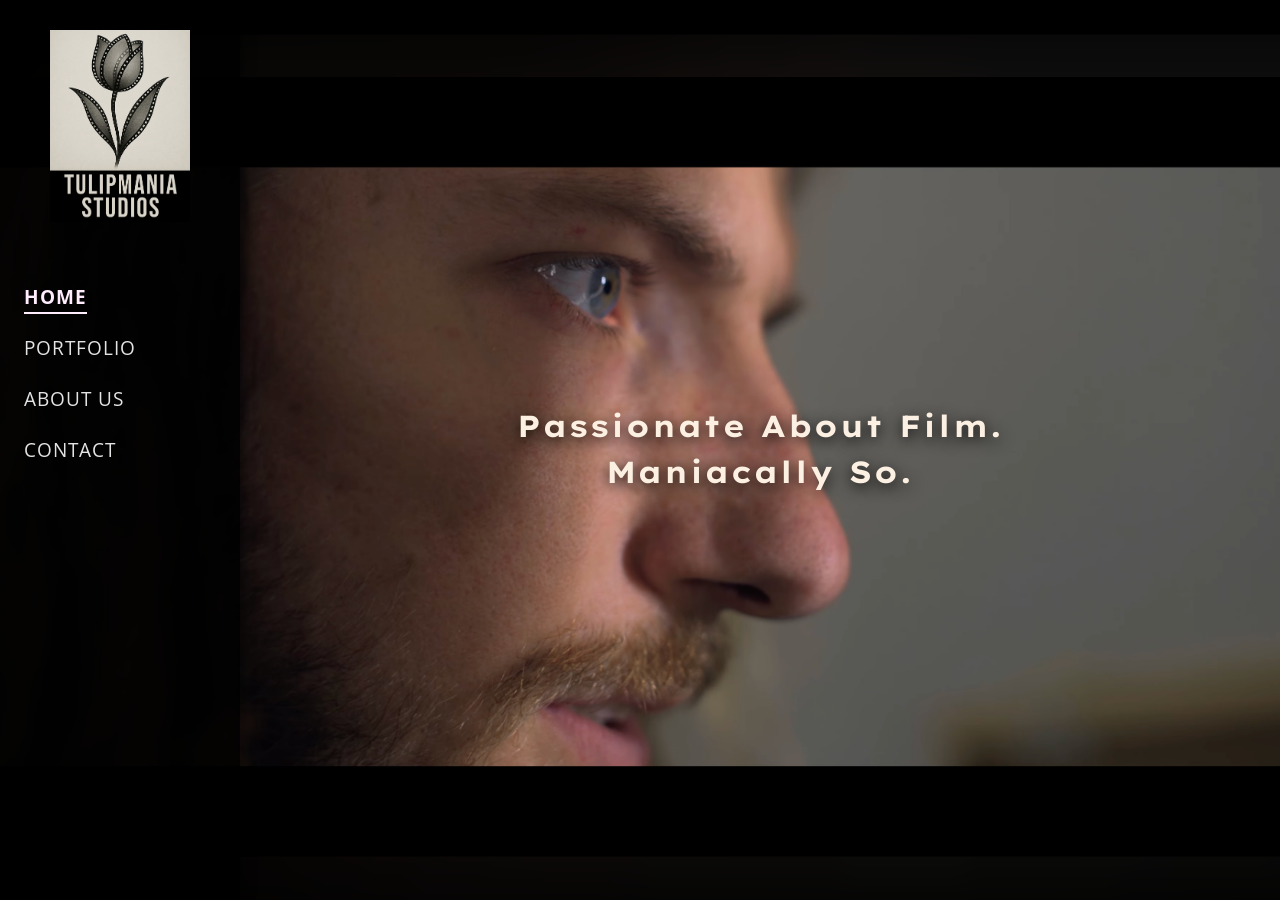
==== index.html @ 26167f89 "Update hero text for consistency and style" ====
<!DOCTYPE html>
<html lang="en">
<head>
  <meta charset="UTF-8">
  <title>Tulipmania Studios</title>
  <meta name="viewport" content="width=device-width, initial-scale=1.0">
  <link rel="stylesheet" href="style.css">
  <link href="https://fonts.googleapis.com/css2?family=Open+Sans:wght@400;600;700&display=swap" rel="stylesheet">
  <link href="https://fonts.googleapis.com/css2?family=Lexend+Exa:wght@400;600;700&display=swap" rel="stylesheet">
  <link rel="icon" type="image/png" href="images/image4.png">
</head>
<body>

<nav>
  <div class="nav-logo-top">
    <a href="index.html" class="logo-link">
      <img src="images/image4.png" alt="Tulipmania Studios Logo">
    </a>
  </div>

  <div class="hamburger" onclick="toggleNav()">&#9776;</div>
  <div class="nav-links">
    <a href="index.html" class="active">Home</a>
    <a href="portfolio.html">Portfolio</a>
    <a href="about.html">About Us</a>
    <a href="contact.html">Contact</a>
  </div>
</nav>

<main>
  <section id="hero">
    <div class="hero-slide">
      <img src="images/image5.png" alt="Hero 1">
      <img src="images/image8.png" alt="Hero 2">
      <img src="images/image9.png" alt="Hero 3">
      <img src="images/image3.jpg" alt="Hero 4">
    </div>
  </section>

  <div class="hero-text">
    <h2>Passionate About Film.<br>Maniacally So.</h2>
  </div>
</main>
  
<script>
function toggleNav() {
  document.querySelector('.nav-links').classList.toggle('show');
}
</script>

<script>
const slides = document.querySelectorAll('.hero-slide img');
let current = 0;
const delay = 6000;

function showSlide(index) {
  slides.forEach((img, i) => {
    img.classList.toggle('active', i === index);
  });
}

function nextSlide() {
  current = (current + 1) % slides.length;
  showSlide(current);
}

showSlide(current);
setInterval(nextSlide, delay);
</script>
</body>
</html>
---- style.css ----
@import url('https://fonts.googleapis.com/css2?family=Lexend+Exa:wght@400;700&family=Open+Sans:wght@400;700&display=swap');

/* =========================================
   GLOBAL RESET
   ========================================= */
html, body {
  margin: 0;
  padding: 0;
  height: 100%;
  font-family: 'Open Sans', Arial, sans-serif;
  background: #0a0a0a;
  color: #e6e6e6;
}

/* =========================================
   NAVIGATION & LOGO (Zijbalk Desktop)
   ========================================= */
nav {
  width: 240px;
  height: 100vh;
  position: fixed;
  top: 0;
  left: 0;
  background: rgba(0, 0, 0, 0.85);
  display: flex;
  flex-direction: column;
  padding: 30px 24px 50px 24px;
  z-index: 9999;
  box-shadow: 2px 0 10px rgba(0, 0, 0, 0.5);
  box-sizing: border-box;
}

.nav-logo-top {
  display: flex;
  justify-content: center;
  align-items: center;
  margin-bottom: 50px;
  width: 100%;
}

.nav-logo-top .logo-link {
  display: inline-block;
  position: relative;
  padding-bottom: 12px;
  text-decoration: none;
}

.nav-logo-top img {
  width: auto;
  max-width: 140px; 
  height: auto;
  display: block;
  opacity: 0.9;
  transition: opacity 0.3s ease;
}

.nav-logo-top .logo-link::after {
  content: "";
  position: absolute;
  left: 50%;
  transform: translateX(-50%);
  bottom: 0;
  width: 0;
  height: 2px;
  background: #ffedfe;
  transition: width 0.3s ease;
}

.nav-logo-top .logo-link:hover img {
  opacity: 1;
}

.nav-logo-top .logo-link:hover::after {
  width: 80%;
}

nav .hamburger {
  display: none;
  font-size: 28px;
  color: #fcf0e3;
  cursor: pointer;
  margin-bottom: 20px;
}

nav .nav-links {
  display: flex;
  flex-direction: column;
  margin-top: 0;
  align-items: flex-start;
}

nav .nav-links a {
  text-decoration: none;
  text-transform: uppercase;
  color: #e3e3e3;
  font-size: 19px;
  font-weight: 400;
  letter-spacing: 1px;
  margin-bottom: 25px;
  position: relative;
  display: inline-block;
  transition: color 0.3s ease;
}

nav .nav-links a::after {
  content: "";
  position: absolute;
  left: 0;
  bottom: -4px;
  width: 0;
  height: 2px;
  background: #ffedfe;
  transition: width 0.3s ease;
}

nav .nav-links a:hover::after,
nav .nav-links a.active::after {
  width: 100%;
}

nav .nav-links a:hover,
nav .nav-links a.active {
  color: #ffedfe;
  font-weight: 700;
}

/* =========================================
   HERO & BACKGROUND
   ========================================= */
#hero {
  position: fixed;
  top: 0;
  left: 0;
  width: 100%;
  height: 100vh;
  overflow: hidden;
  z-index: 1 !important;
}

#hero .hero-slide img {
  position: absolute;
  top: 0;
  left: 0;
  width: 100%;
  height: 100%;
  object-fit: cover;
  object-position: center;
  display: block;
  opacity: 0;
  transition: opacity 1.2s ease-in-out;
}

#hero .hero-slide img.active {
  opacity: 1;
}

main.portfolio-page-layout ~ #hero .hero-slide img,
#hero .hero-slide img[style*="opacity: 1"] {
  opacity: 1 !important;
}

.hero-text {
  position: fixed;
  top: 50%;
  left: calc(50% + 120px);
  transform: translate(-50%, -50%);
  z-index: 150;
  text-align: center;
  width: 90%;
  max-width: 1100px;
  padding: 0 20px;
  pointer-events: none;
}

.hero-text h2 {
  font-family: 'Lexend Exa', sans-serif;
  color: #fcf0e3;
  font-size: 1.9rem;
  line-height: 1.5;
  margin: 0;
  letter-spacing: 2px;
  text-shadow: 0 4px 15px rgba(0, 0, 0, 0.9);
}

/* =========================================
   LAYOUT & MAIN PAGES
   ========================================= */
main {
  margin-left: 240px;
  height: 100vh;
}

main.inner-page {
  margin-left: 240px;
  padding: 40px;
  box-sizing: border-box;
  height: auto;
}

main.portfolio-page-layout {
  margin-left: 240px;
  height: auto;
  position: relative !important;
  z-index: 99 !important;
  padding: 40px;
  box-sizing: border-box;
  display: flex !important;
  flex-direction: column;
}

/* =========================================
   PORTFOLIO GRID & CARDS (Desktop)
   ========================================= */
.portfolio-grid {
  display: grid;
  grid-template-columns: repeat(auto-fit, minmax(400px, 1fr));
  gap: 30px;
  width: 100%;
}

.featured-video-hero {
  width: 100% !important;
  height: 350px !important;
  position: relative;
  display: block !important;
  border-radius: 12px;
  overflow: hidden;
  box-shadow: 0 20px 50px rgba(0, 0, 0, 0.9);
  border: 1px solid rgba(255, 237, 254, 0.1);
  transition: transform 0.4s cubic-bezier(0.25, 1, 0.5, 1), box-shadow 0.4s ease;
  text-decoration: none;
}

.featured-video-hero > img {
  width: 100% !important;
  height: 100% !important;
  display: block !important;
  object-fit: cover;
  transform: scale(1.00); 
  object-position: center 30%;
  transition: transform 0.6s cubic-bezier(0.25, 1, 0.5, 1);
}

.featured-video-hero::before {
  content: "";
  position: absolute;
  top: 0;
  left: 0;
  width: 100%;
  height: 100%;
  background: rgba(0, 0, 0, 0);
  z-index: 2;
  transition: background 0.4s ease;
}

.featured-video-hero:hover::before {
  background: rgba(0, 0, 0, 0.75);
}

.featured-video-hero:hover {
  transform: translateY(-4px);
  box-shadow: 0 30px 60px rgba(255, 237, 254, 0.15);
}

.featured-video-hero:hover > img {
  transform: scale(1.05); 
}

/* HOVER CONTENT WRAPPER */
.hero-hover-image {
  position: absolute;
  top: 50%;
  left: 50%;
  transform: translate(-50%, -50%);
  z-index: 3;
  opacity: 0;
  visibility: hidden;
  display: flex;
  flex-direction: column;
  align-items: center;
  justify-content: center;
  width: 90%;
  height: 90%;
  transition: opacity 0.4s ease, visibility 0.4s;
  pointer-events: none;
}

.featured-video-hero:hover .hero-hover-image {
  opacity: 1;
  visibility: visible;
}

/* HET HOVER LOGO (image6.png) */
.hero-hover-image img {
  max-width: 450px;
  width: 100%;
  height: auto;
  display: block;
  transform: translateY(0) scale(1);
  transition: none;
}

.featured-video-hero:hover .hero-hover-image img {
  animation: shrinkAndMoveUp 0.6s cubic-bezier(0.25, 1, 0.5, 1) forwards;
  animation-delay: 2s;
}

/* DE KORTE SAMENVATTING */
.hero-hover-image .hover-summary {
  font-family: 'Open Sans', sans-serif;
  font-size: 14px;
  line-height: 1.6;
  color: #fcf0e3;
  text-align: center;
  margin: 0;
  max-width: 500px;
  text-shadow: 0 2px 8px rgba(0, 0, 0, 0.9);
  position: absolute;
  bottom: 8%;
  opacity: 0;
}

.featured-video-hero:hover .hover-summary {
  animation: fadeInTextOnly 0.6s ease forwards;
  animation-delay: 2s;
}

/* =========================================
   ANIMATIE KEYFRAMES
   ========================================= */
@keyframes shrinkAndMoveUp {
  from {
    transform: translateY(0) scale(1);
  }
  to {
    transform: translateY(-90px) scale(0.42); 
  }
}

@keyframes fadeInTextOnly {
  from {
    opacity: 0;
    transform: translateY(10px);
  }
  to {
    opacity: 1;
    transform: translateY(0);
  }
}

.play-overlay-hint {
  position: absolute;
  z-index: 4;
}

/* =========================================
   ABOUT PANEL
   ========================================= */
.about-text-panel {
  position: fixed;
  top: 0;
  left: 240px;
  width: 380px;
  height: 100vh;
  background: rgba(30, 30, 30, 0.92);
  box-sizing: border-box;
  padding: 20px 40px 80px 40px;
  z-index: 100;
  border-right: 1px solid rgba(255, 237, 254, 0.1);
  transform: translateX(-100%);
  animation: slideOut 0.8s cubic-bezier(0.25, 1, 0.5, 1) forwards;
  animation-delay: 0.1s;
}

.about-text-panel h2 {
  font-family: 'Lexend Exa', sans-serif;
  color: #fcf0e3;
  font-size: 24px;
  margin-bottom: 30px;
  text-transform: uppercase;
  letter-spacing: 1px;
}

.about-text-panel p {
  font-size: 15px;
  line-height: 1.8;
  color: #cccccc;
  margin-bottom: 20px;
}

.about-text-panel h2.underline-accent {
  position: relative;
  display: inline-block;
  margin-bottom: 20px;
}

.about-text-panel h2.underline-accent::after {
  content: "";
  position: absolute;
  left: 0;
  bottom: -6px;
  width: 100%;
  height: 2px;
  background: #ffedfe;
}

@keyframes slideOut {
  to { transform: translateX(0); }
}

/* =========================================
   GALLERIES & CONTACT
   ========================================= */
.about-gallery,
.portfolio-gallery {
  display: flex;
  flex-wrap: wrap;
  gap: 20px;
}

.about-gallery img,
.portfolio-gallery img,
.portfolio-gallery .video-card {
  width: 250px;
  height: 180px;
  display: inline-block;
  border-radius: 10px;
  overflow: hidden;
}

.about-gallery img,
.portfolio-gallery img {
  width: 100%;
  height: 100%;
  object-fit: cover;
  box-shadow: 0 8px 20px rgba(0, 0, 0, 0.7);
  transition: transform 0.4s cubic-bezier(0.25, 1, 0.5, 1), box-shadow 0.4s ease;
}

.about-gallery img:hover,
.portfolio-gallery img:hover,
.portfolio-gallery .video-card:hover img {
  transform: scale(1.04) translateY(-6px);
  box-shadow: 0 15px 30px rgba(255, 237, 254, 0.15);
  cursor: pointer;
}

section#contact a {
  color: #f2c94c;
  text-decoration: none;
}

section#contact a:hover {
  color: #ff6f61;
}

/* =========================================
   RESPONSIVE (MOBILE ADJUSTMENTS)
   ========================================= */
@media (max-width: 768px) {
  nav {
    width: 100%;
    height: auto;
    flex-direction: row;
    justify-content: space-between;
    align-items: center;
    padding: 10px 20px;
    position: fixed;
    background: rgba(0, 0, 0, 0.9);
    z-index: 250;
  }

  .nav-logo-top {
    margin-bottom: 0;
    width: auto;
  }
  
  .nav-logo-top img {
    max-width: 80px;
    opacity: 1;
  }
  
  .nav-logo-top .logo-link::after {
    display: none;
  }

  .about-text-panel {
    position: relative;
    left: 0;
    top: 0;
    width: 100%;
    height: auto;
    padding: 90px 20px 40px 20px;
    transform: none;
    animation: none;
    background: rgba(30, 30, 30, 0.92);
    z-index: 40;
    box-sizing: border-box;
  }

  main {
    padding: 60px 0 0 0 !important;
    margin-left: 0;
  }
  
  main.inner-page {
    margin-left: 0;
    padding: 20px;
    padding-top: 80px;
  }
  
  /* MOBIELE RUIMTE: Schuift de layout naar beneden zodat het niet achter het hamburger menu valt */
  main.portfolio-page-layout {
    margin-left: 0 !important;
    padding: 20px !important;
    margin-top: 110px !important; /* <--- KREERT RUIMTE ONDER DE TOP BAR */
    box-sizing: border-box;
    display: flex !important;
    flex-direction: column;
  }
  
  .portfolio-grid {
    grid-template-columns: 1fr;
  }
  
  .featured-video-hero {
    height: 250px !important;
  }

  /* ZET HOVER EFFECTEN UIT OP MOBIEL EN FIXEER HET LOGO IN HET MIDDEN */
  .featured-video-hero::before {
    background: rgba(0, 0, 0, 0.4) !important; /* Altijd een subtiele donkere laag zodat het witte logo leesbaar is */
  }

  .featured-video-hero:hover {
    transform: none !important;
    box-shadow: 0 20px 50px rgba(0, 0, 0, 0.9) !important;
  }

  .featured-video-hero:hover > img {
    transform: scale(1.00) !important; /* Geen zoom op mobiel */
  }

  .hero-hover-image {
    opacity: 1 !important;
    visibility: visible !important;
  }

  .hero-hover-image img {
    max-width: 220px !important; /* Nette, compacte grootte voor mobiele schermen */
    transform: none !important;
    animation: none !important; /* Schakel krimp/schuif-animatie uit */
  }

  .hero-hover-image .hover-summary {
    display: none !important; /* Verberg de samenvatting op mobiel voor een strakker beeld */
  }
  
  .hero-text {
    position: fixed;
    left: 50%;
    top: 50%;
    width: 100%;
    padding: 0 24px;
  }
  
  main.inner-page .hero-text {
    position: absolute;
  }
  
  .hero-text h2 {
    font-size: 1.8rem;
  }

  nav .hamburger {
    display: block;
    margin-bottom: 0;
  }
  
  nav .nav-links {
    display: none;
    flex-direction: column;
    position: absolute;
    top: 60px;
    right: 20px;
    background: rgba(10, 10, 10, 0.95);
    padding: 20px;
    border-radius: 8px;
    z-index: 50;
    width: 150px;
    align-items: flex-start;
  }
  
  nav .nav-links.show {
    display: flex;
  }
  
  nav a {
    font-size: 16px;
    margin-bottom: 15px;
  }
  
  nav a::after {
    left: 0;
    transform: none;
  }
}
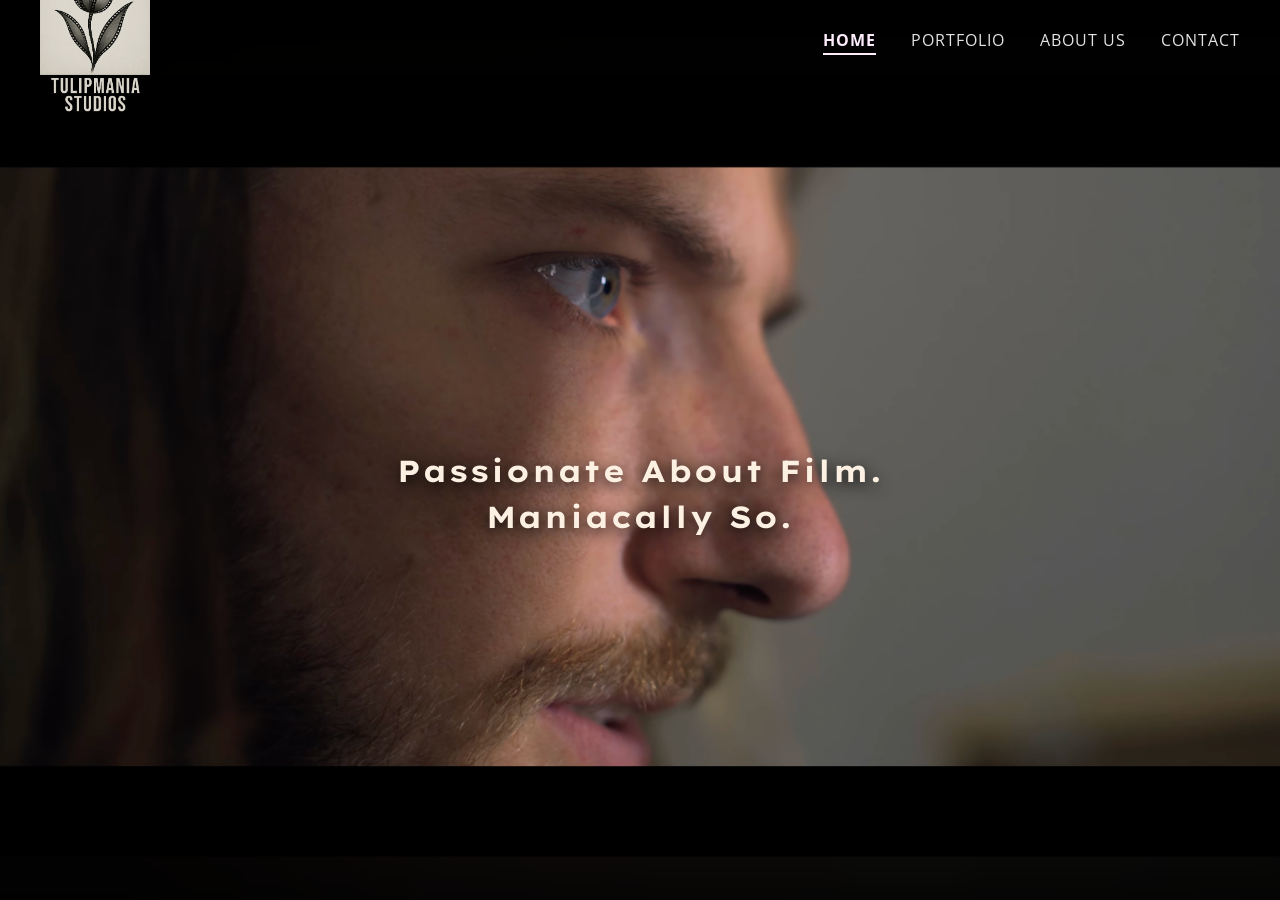
==== commit ac0f0b7b: "Update index.html" ====
--- a/index.html
+++ b/index.html
@@ -34,6 +34,8 @@
       <img src="images/image8.png" alt="Hero 2">
       <img src="images/image9.png" alt="Hero 3">
       <img src="images/image3.jpg" alt="Hero 4">
+      <img src="images/image11.png" alt="Hero 5">
+      <img src="images/image12.png" alt="Hero 6">
     </div>
   </section>
 
--- a/style.css
+++ b/style.css
@@ -13,90 +13,77 @@
 }
 
 /* =========================================
-   NAVIGATION & LOGO (Zijbalk Desktop)
+   NAVIGATION BAR (Nu horizontaal aan de top)
    ========================================= */
 nav {
-  width: 240px;
-  height: 100vh;
+  width: 100%;
+  height: 80px; /* Vaste hoogte voor de topbar */
   position: fixed;
   top: 0;
   left: 0;
-  background: rgba(0, 0, 0, 0.85);
+  background: rgba(0, 0, 0, 0.9); /* Iets donkerder voor betere leesbaarheid over foto's */
   display: flex;
-  flex-direction: column;
-  padding: 30px 24px 50px 24px;
+  flex-direction: row; /* Zet elementen naast elkaar */
+  justify-content: space-between; /* Logo links, links rechts */
+  align-items: center;
+  padding: 0px 40px; /* Ruimte aan de zijkanten */
   z-index: 9999;
-  box-shadow: 2px 0 10px rgba(0, 0, 0, 0.5);
+  box-shadow: 0 2px 10px rgba(0, 0, 0, 0.5);
   box-sizing: border-box;
 }
 
+/* LOGO LINKSBOVEN */
 .nav-logo-top {
   display: flex;
-  justify-content: center;
   align-items: center;
-  margin-bottom: 50px;
-  width: 100%;
+  margin-bottom: 0; /* Reset de oude marge */
+  width: auto;
 }
 
 .nav-logo-top .logo-link {
   display: inline-block;
   position: relative;
-  padding-bottom: 12px;
   text-decoration: none;
 }
 
 .nav-logo-top img {
   width: auto;
-  max-width: 140px; 
+  max-width: 110px; /* Iets compacter gemaakt voor de topbar */
   height: auto;
   display: block;
   opacity: 0.9;
   transition: opacity 0.3s ease;
 }
 
-.nav-logo-top .logo-link::after {
-  content: "";
-  position: absolute;
-  left: 50%;
-  transform: translateX(-50%);
-  bottom: 0;
-  width: 0;
-  height: 2px;
-  background: #ffedfe;
-  transition: width 0.3s ease;
-}
-
 .nav-logo-top .logo-link:hover img {
   opacity: 1;
 }
 
-.nav-logo-top .logo-link:hover::after {
-  width: 80%;
-}
-
+/* HAMBURGER MENU (Verborgen op desktop) */
 nav .hamburger {
   display: none;
-  font-size: 28px;
+  font-size: 38px;
   color: #fcf0e3;
   cursor: pointer;
-  margin-bottom: 20px;
-}
-
+}
+
+/* NAVIGATIE LINKS RECHTSBOVEN */
 nav .nav-links {
   display: flex;
-  flex-direction: column;
+  flex-direction: row; /* Links horizontaal naast elkaar */
   margin-top: 0;
-  align-items: flex-start;
+  align-items: center;
 }
 
 nav .nav-links a {
   text-decoration: none;
   text-transform: uppercase;
   color: #e3e3e3;
-  font-size: 19px;
+  font-size: 16px; /* Iets verfijnder voor de topbar */
   font-weight: 400;
   letter-spacing: 1px;
-  margin-bottom: 25px;
+  margin-left: 35px; /* Ruimte tussen de linkjes */
+  margin-bottom: 0; /* Reset oude verticale marge */
   position: relative;
   display: inline-block;
   transition: color 0.3s ease;
@@ -161,8 +148,8 @@
 
 .hero-text {
   position: fixed;
-  top: 50%;
-  left: calc(50% + 120px);
+  top: 55%; /* Iets naar beneden gecorrigeerd vanwege de topbar */
+  left: 50%;
   transform: translate(-50%, -50%);
   z-index: 150;
   text-align: center;
@@ -183,33 +170,35 @@
 }
 
 /* =========================================
-   LAYOUT & MAIN PAGES
+   LAYOUT & MAIN PAGES (Aangepast voor topbar)
    ========================================= */
 main {
-  margin-left: 240px;
+  margin-left: 0; /* Marge aan de linkerkant weggehaald */
+  padding-top: 80px; /* Ruimte maken zodat content onder de nav valt */
   height: 100vh;
+  box-sizing: border-box;
 }
 
 main.inner-page {
-  margin-left: 240px;
-  padding: 40px;
+  margin-left: 0;
+  padding: 120px 40px 40px 40px; /* Meer padding aan de bovenkant vanwege de nav */
   box-sizing: border-box;
   height: auto;
 }
 
 main.portfolio-page-layout {
-  margin-left: 240px;
+  margin-left: 0;
   height: auto;
   position: relative !important;
   z-index: 99 !important;
-  padding: 40px;
+  padding: 120px 40px 40px 40px; /* Ruimte aan de bovenkant voor de nav */
   box-sizing: border-box;
   display: flex !important;
   flex-direction: column;
 }
 
 /* =========================================
-   PORTFOLIO GRID & CARDS (Desktop)
+   PORTFOLIO GRID & CARDS
    ========================================= */
 .portfolio-grid {
   display: grid;
@@ -220,7 +209,7 @@
 
 .featured-video-hero {
   width: 100% !important;
-  height: 350px !important;
+  height: 400px !important; /* Iets hoger gemaakt nu er meer horizontale ruimte is */
   position: relative;
   display: block !important;
   border-radius: 12px;
@@ -290,7 +279,6 @@
   visibility: visible;
 }
 
-/* HET HOVER LOGO (image6.png) */
 .hero-hover-image img {
   max-width: 450px;
   width: 100%;
@@ -305,7 +293,6 @@
   animation-delay: 2s;
 }
 
-/* DE KORTE SAMENVATTING */
 .hero-hover-image .hover-summary {
   font-family: 'Open Sans', sans-serif;
   font-size: 14px;
@@ -333,7 +320,7 @@
     transform: translateY(0) scale(1);
   }
   to {
-    transform: translateY(-90px) scale(0.42); 
+    transform: translateY(-90px) scale(0.65); 
   }
 }
 
@@ -354,17 +341,17 @@
 }
 
 /* =========================================
-   ABOUT PANEL
+   SLIDING PANEL (About & Contact - Nu vanaf de zijkant onder de topbar)
    ========================================= */
 .about-text-panel {
   position: fixed;
-  top: 0;
-  left: 240px;
-  width: 380px;
-  height: 100vh;
-  background: rgba(30, 30, 30, 0.92);
+  top: 80px; /* Begint direct onder de topbar */
+  left: 0;
+  width: 420px;
+  height: calc(100vh - 80px); /* Vult de rest van het scherm */
+  background: rgba(30, 30, 30, 0.95);
   box-sizing: border-box;
-  padding: 20px 40px 80px 40px;
+  padding: 40px;
   z-index: 100;
   border-right: 1px solid rgba(255, 237, 254, 0.1);
   transform: translateX(-100%);
@@ -376,6 +363,7 @@
   font-family: 'Lexend Exa', sans-serif;
   color: #fcf0e3;
   font-size: 24px;
+  margin-top: 10px;
   margin-bottom: 30px;
   text-transform: uppercase;
   letter-spacing: 1px;
@@ -404,12 +392,25 @@
   background: #ffedfe;
 }
 
+.contact-email-link {
+  color: #ffedfe;
+  text-decoration: none;
+  font-weight: 700;
+  border-bottom: 1px dashed rgba(255, 237, 254, 0.4);
+  transition: color 0.3s ease, border-color 0.3s ease;
+}
+
+.contact-email-link:hover {
+  color: #fcf0e3;
+  border-bottom: 1px solid #fcf0e3;
+}
+
 @keyframes slideOut {
   to { transform: translateX(0); }
 }
 
 /* =========================================
-   GALLERIES & CONTACT
+   GALLERIES
    ========================================= */
 .about-gallery,
 .portfolio-gallery {
@@ -445,163 +446,108 @@
   cursor: pointer;
 }
 
-section#contact a {
-  color: #f2c94c;
-  text-decoration: none;
-}
-
-section#contact a:hover {
-  color: #ff6f61;
-}
-
 /* =========================================
    RESPONSIVE (MOBILE ADJUSTMENTS)
    ========================================= */
 @media (max-width: 768px) {
   nav {
-    width: 100%;
-    height: auto;
-    flex-direction: row;
-    justify-content: space-between;
-    align-items: center;
     padding: 10px 20px;
-    position: fixed;
-    background: rgba(0, 0, 0, 0.9);
-    z-index: 250;
-  }
-
-  .nav-logo-top {
-    margin-bottom: 0;
-    width: auto;
-  }
-  
+    height: 70px;
+  }
+
   .nav-logo-top img {
-    max-width: 80px;
-    opacity: 1;
-  }
-  
-  .nav-logo-top .logo-link::after {
-    display: none;
-  }
-
-  .about-text-panel {
-    position: relative;
-    left: 0;
-    top: 0;
-    width: 100%;
-    height: auto;
-    padding: 90px 20px 40px 20px;
-    transform: none;
-    animation: none;
-    background: rgba(30, 30, 30, 0.92);
-    z-index: 40;
-    box-sizing: border-box;
-  }
-
-  main {
-    padding: 60px 0 0 0 !important;
-    margin-left: 0;
-  }
-  
-  main.inner-page {
-    margin-left: 0;
-    padding: 20px;
-    padding-top: 80px;
-  }
-  
-  /* MOBIELE RUIMTE: Schuift de layout naar beneden zodat het niet achter het hamburger menu valt */
-  main.portfolio-page-layout {
-    margin-left: 0 !important;
-    padding: 20px !important;
-    margin-top: 110px !important; /* <--- KREERT RUIMTE ONDER DE TOP BAR */
-    box-sizing: border-box;
-    display: flex !important;
-    flex-direction: column;
-  }
-  
-  .portfolio-grid {
-    grid-template-columns: 1fr;
-  }
-  
-  .featured-video-hero {
-    height: 250px !important;
-  }
-
-  /* ZET HOVER EFFECTEN UIT OP MOBIEL EN FIXEER HET LOGO IN HET MIDDEN */
-  .featured-video-hero::before {
-    background: rgba(0, 0, 0, 0.4) !important; /* Altijd een subtiele donkere laag zodat het witte logo leesbaar is */
-  }
-
-  .featured-video-hero:hover {
-    transform: none !important;
-    box-shadow: 0 20px 50px rgba(0, 0, 0, 0.9) !important;
-  }
-
-  .featured-video-hero:hover > img {
-    transform: scale(1.00) !important; /* Geen zoom op mobiel */
-  }
-
-  .hero-hover-image {
-    opacity: 1 !important;
-    visibility: visible !important;
-  }
-
-  .hero-hover-image img {
-    max-width: 220px !important; /* Nette, compacte grootte voor mobiele schermen */
-    transform: none !important;
-    animation: none !important; /* Schakel krimp/schuif-animatie uit */
-  }
-
-  .hero-hover-image .hover-summary {
-    display: none !important; /* Verberg de samenvatting op mobiel voor een strakker beeld */
-  }
-  
-  .hero-text {
-    position: fixed;
-    left: 50%;
-    top: 50%;
-    width: 100%;
-    padding: 0 24px;
-  }
-  
-  main.inner-page .hero-text {
-    position: absolute;
-  }
-  
-  .hero-text h2 {
-    font-size: 1.8rem;
+    max-width: 50px;
   }
 
   nav .hamburger {
     display: block;
-    margin-bottom: 0;
   }
   
+  /* Mobiel menu schuift nu mooi van boven uit */
   nav .nav-links {
     display: none;
     flex-direction: column;
     position: absolute;
-    top: 60px;
+    top: 70px;
     right: 20px;
     background: rgba(10, 10, 10, 0.95);
     padding: 20px;
     border-radius: 8px;
     z-index: 50;
-    width: 150px;
+    width: 170px;
     align-items: flex-start;
+    box-shadow: 0 4px 15px rgba(0,0,0,0.5);
   }
   
+  nav .nav-links a {
+    margin-left: 0;
+    margin-bottom: 15px;
+    font-size: 16px;
+  }
+  
+  nav .nav-links a::after {
+    left: 0;
+    transform: none;
+  }
+
   nav .nav-links.show {
     display: flex;
   }
+
+  .about-text-panel {
+    position: relative;
+    top: 0;
+    width: 100%;
+    height: auto;
+    padding: 40px 20px;
+    transform: none;
+    animation: none;
+    border-right: none;
+    box-sizing: border-box;
+  }
+
+  main.portfolio-page-layout {
+    padding: 20px !important;
+    margin-top: 90px !important; /* Perfecte afstand onder de topbar op mobiel */
+  }
   
-  nav a {
-    font-size: 16px;
-    margin-bottom: 15px;
+  main.inner-page {
+    padding: 90px 20px 20px 20px;
   }
   
-  nav a::after {
-    left: 0;
-    transform: none;
-  }
-}
+  .portfolio-grid {
+    grid-template-columns: 1fr;
+  }
+  
+  .featured-video-hero {
+    height: 250px !important;
+  }
+
+  .featured-video-hero::before {
+    background: rgba(0, 0, 0, 0.4) !important;
+  }
+
+  .featured-video-hero:hover {
+    transform: none !important;
+    box-shadow: 0 20px 50px rgba(0, 0, 0, 0.9) !important;
+  }
+
+  .featured-video-hero:hover > img {
+    transform: scale(1.00) !important;
+  }
+
+  .hero-hover-image {
+    opacity: 1 !important;
+    visibility: visible !important;
+  }
+
+  .hero-hover-image img {
+    max-width: 220px !important;
+    transform: none !important;
+    animation: none !important;
+  }
+
+  .hero-hover-image .hover-summary {
+    display: none !important;
+  }
+}
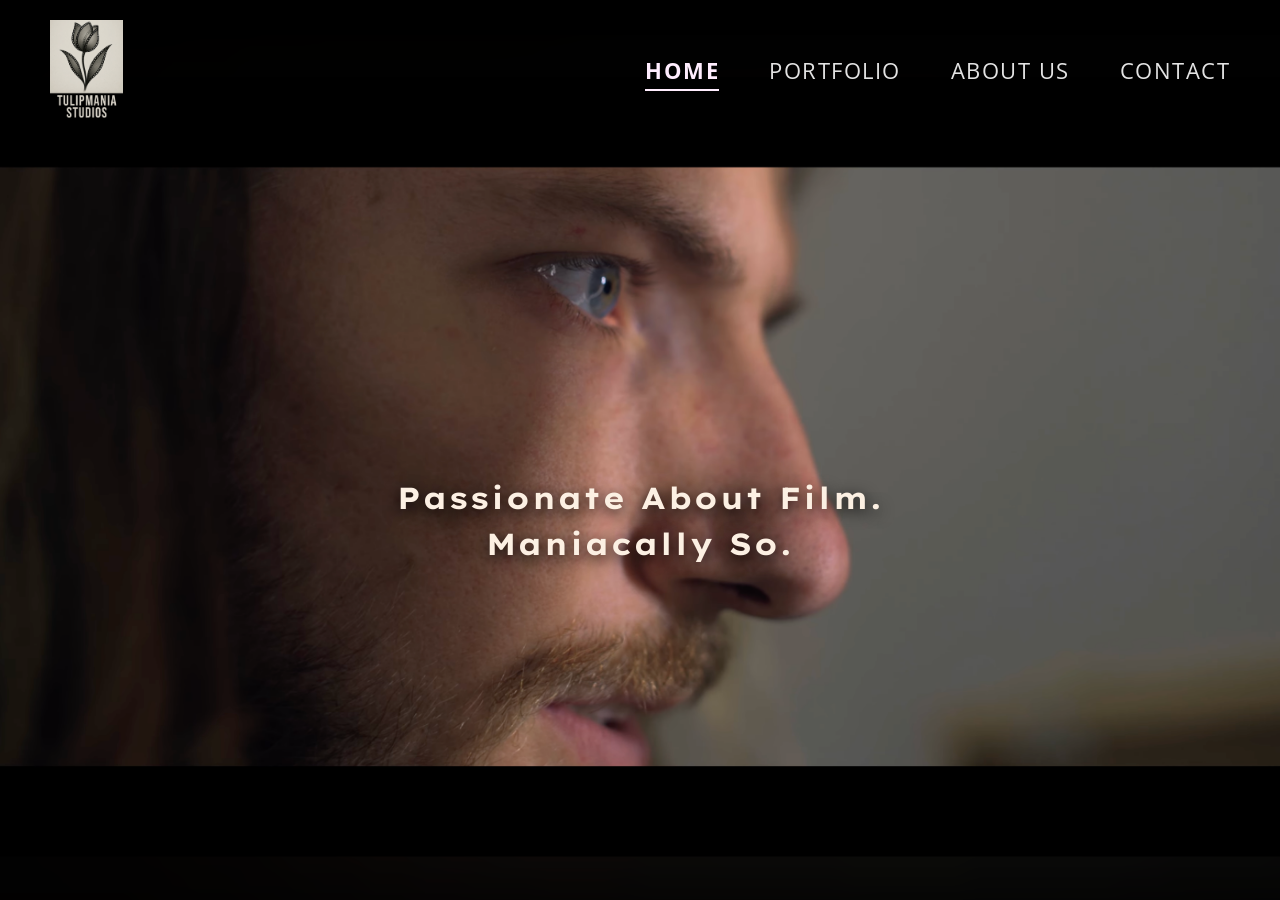
==== commit 996b0d43: "Replace hero images in index.html" ====
--- a/index.html
+++ b/index.html
@@ -32,9 +32,9 @@
     <div class="hero-slide">
       <img src="images/image5.png" alt="Hero 1">
       <img src="images/image8.png" alt="Hero 2">
-      <img src="images/image9.png" alt="Hero 3">
+      <img src="images/image11.png" alt="Hero 3">
       <img src="images/image3.jpg" alt="Hero 4">
-      <img src="images/image11.png" alt="Hero 5">
+      <img src="images/image9.png" alt="Hero 5">
       <img src="images/image12.png" alt="Hero 6">
     </div>
   </section>
--- a/style.css
+++ b/style.css
@@ -13,43 +13,44 @@
 }
 
 /* =========================================
-   NAVIGATION BAR (Nu horizontaal aan de top)
+   NAVIGATION BAR
    ========================================= */
 nav {
   width: 100%;
-  height: 80px; /* Vaste hoogte voor de topbar */
+  height: 140px; 
   position: fixed;
   top: 0;
   left: 0;
-  background: rgba(0, 0, 0, 0.9); /* Iets donkerder voor betere leesbaarheid over foto's */
+  background: rgba(0, 0, 0, 0.9);
   display: flex;
-  flex-direction: row; /* Zet elementen naast elkaar */
-  justify-content: space-between; /* Logo links, links rechts */
+  flex-direction: row;
+  justify-content: space-between;
   align-items: center;
-  padding: 0px 40px; /* Ruimte aan de zijkanten */
+  padding: 0px 50px; 
   z-index: 9999;
-  box-shadow: 0 2px 10px rgba(0, 0, 0, 0.5);
+  box-shadow: 0 4px 15px rgba(0, 0, 0, 0.6);
   box-sizing: border-box;
 }
 
-/* LOGO LINKSBOVEN */
 .nav-logo-top {
   display: flex;
   align-items: center;
-  margin-bottom: 0; /* Reset de oude marge */
+  margin-bottom: 0;
   width: auto;
+  height: 100%;
 }
 
 .nav-logo-top .logo-link {
-  display: inline-block;
-  position: relative;
+  display: flex;
+  align-items: center;
+  height: 100%;
   text-decoration: none;
 }
 
 .nav-logo-top img {
   width: auto;
-  max-width: 110px; /* Iets compacter gemaakt voor de topbar */
-  height: auto;
+  max-width: 200px;  
+  max-height: 100px; 
   display: block;
   opacity: 0.9;
   transition: opacity 0.3s ease;
@@ -59,18 +60,16 @@
   opacity: 1;
 }
 
-/* HAMBURGER MENU (Verborgen op desktop) */
 nav .hamburger {
   display: none;
-  font-size: 38px;
+  font-size: 42px; 
   color: #fcf0e3;
   cursor: pointer;
 }
 
-/* NAVIGATIE LINKS RECHTSBOVEN */
 nav .nav-links {
   display: flex;
-  flex-direction: row; /* Links horizontaal naast elkaar */
+  flex-direction: row;
   margin-top: 0;
   align-items: center;
 }
@@ -79,11 +78,11 @@
   text-decoration: none;
   text-transform: uppercase;
   color: #e3e3e3;
-  font-size: 16px; /* Iets verfijnder voor de topbar */
+  font-size: 22px; 
   font-weight: 400;
-  letter-spacing: 1px;
-  margin-left: 35px; /* Ruimte tussen de linkjes */
-  margin-bottom: 0; /* Reset oude verticale marge */
+  letter-spacing: 1.5px;
+  margin-left: 50px; 
+  margin-bottom: 0;
   position: relative;
   display: inline-block;
   transition: color 0.3s ease;
@@ -93,7 +92,7 @@
   content: "";
   position: absolute;
   left: 0;
-  bottom: -4px;
+  bottom: -6px;
   width: 0;
   height: 2px;
   background: #ffedfe;
@@ -148,7 +147,7 @@
 
 .hero-text {
   position: fixed;
-  top: 55%; /* Iets naar beneden gecorrigeerd vanwege de topbar */
+  top: 58%; 
   left: 50%;
   transform: translate(-50%, -50%);
   z-index: 150;
@@ -170,31 +169,33 @@
 }
 
 /* =========================================
-   LAYOUT & MAIN PAGES (Aangepast voor topbar)
+   LAYOUT & MAIN PAGES
    ========================================= */
 main {
-  margin-left: 0; /* Marge aan de linkerkant weggehaald */
-  padding-top: 80px; /* Ruimte maken zodat content onder de nav valt */
+  margin-left: 0;
+  padding-top: 140px; 
   height: 100vh;
   box-sizing: border-box;
 }
 
 main.inner-page {
   margin-left: 0;
-  padding: 120px 40px 40px 40px; /* Meer padding aan de bovenkant vanwege de nav */
+  padding: 180px 40px 40px 40px; 
   box-sizing: border-box;
   height: auto;
 }
 
 main.portfolio-page-layout {
   margin-left: 0;
+  min-height: 100vh;
   height: auto;
   position: relative !important;
   z-index: 99 !important;
-  padding: 120px 40px 40px 40px; /* Ruimte aan de bovenkant voor de nav */
+  padding: 180px 40px 40px 40px; 
   box-sizing: border-box;
   display: flex !important;
   flex-direction: column;
+  background-color: #000000; 
 }
 
 /* =========================================
@@ -202,14 +203,16 @@
    ========================================= */
 .portfolio-grid {
   display: grid;
-  grid-template-columns: repeat(auto-fit, minmax(400px, 1fr));
-  gap: 30px;
-  width: 100%;
+  grid-template-columns: 1fr; 
+  gap: 40px; 
+  width: 100%;
+  max-width: 1200px; 
+  margin: 0 auto; 
 }
 
 .featured-video-hero {
   width: 100% !important;
-  height: 400px !important; /* Iets hoger gemaakt nu er meer horizontale ruimte is */
+  height: 400px !important;
   position: relative;
   display: block !important;
   border-radius: 12px;
@@ -226,8 +229,17 @@
   display: block !important;
   object-fit: cover;
   transform: scale(1.00); 
-  object-position: center 30%;
+  object-position: center center; 
   transition: transform 0.6s cubic-bezier(0.25, 1, 0.5, 1);
+}
+
+/* VERTICALE UITLIJNING PER BOX */
+.featured-video-hero:nth-child(1) > img {
+  object-position: center 45%; 
+}
+
+.featured-video-hero:nth-child(2) > img {
+  object-position: center 55%; 
 }
 
 .featured-video-hero::before {
@@ -303,7 +315,7 @@
   max-width: 500px;
   text-shadow: 0 2px 8px rgba(0, 0, 0, 0.9);
   position: absolute;
-  bottom: 8%;
+  bottom: 12%; 
   opacity: 0;
 }
 
@@ -320,7 +332,7 @@
     transform: translateY(0) scale(1);
   }
   to {
-    transform: translateY(-90px) scale(0.65); 
+    transform: translateY(-60px) scale(0.65); 
   }
 }
 
@@ -341,14 +353,14 @@
 }
 
 /* =========================================
-   SLIDING PANEL (About & Contact - Nu vanaf de zijkant onder de topbar)
+   SLIDING PANEL & LINKS
    ========================================= */
 .about-text-panel {
   position: fixed;
-  top: 80px; /* Begint direct onder de topbar */
+  top: 140px; 
   left: 0;
   width: 420px;
-  height: calc(100vh - 80px); /* Vult de rest van het scherm */
+  height: calc(100vh - 140px); 
   background: rgba(30, 30, 30, 0.95);
   box-sizing: border-box;
   padding: 40px;
@@ -392,7 +404,9 @@
   background: #ffedfe;
 }
 
-.contact-email-link {
+/* CONTACT LINKS STYLING */
+.contact-email-link,
+.contact-social-link {
   color: #ffedfe;
   text-decoration: none;
   font-weight: 700;
@@ -400,7 +414,8 @@
   transition: color 0.3s ease, border-color 0.3s ease;
 }
 
-.contact-email-link:hover {
+.contact-email-link:hover,
+.contact-social-link:hover {
   color: #fcf0e3;
   border-bottom: 1px solid #fcf0e3;
 }
@@ -452,23 +467,25 @@
 @media (max-width: 768px) {
   nav {
     padding: 10px 20px;
-    height: 70px;
+    height: 90px; 
   }
 
   .nav-logo-top img {
-    max-width: 50px;
+    max-width: 60px; 
+    max-height: 70px;
   }
 
   nav .hamburger {
     display: block;
+    font-size: 38px;
+    padding: 5px 10px;
   }
   
-  /* Mobiel menu schuift nu mooi van boven uit */
   nav .nav-links {
     display: none;
     flex-direction: column;
     position: absolute;
-    top: 70px;
+    top: 90px; 
     right: 20px;
     background: rgba(10, 10, 10, 0.95);
     padding: 20px;
@@ -508,11 +525,11 @@
 
   main.portfolio-page-layout {
     padding: 20px !important;
-    margin-top: 90px !important; /* Perfecte afstand onder de topbar op mobiel */
+    margin-top: 110px !important; 
   }
   
   main.inner-page {
-    padding: 90px 20px 20px 20px;
+    padding: 110px 20px 20px 20px;
   }
   
   .portfolio-grid {
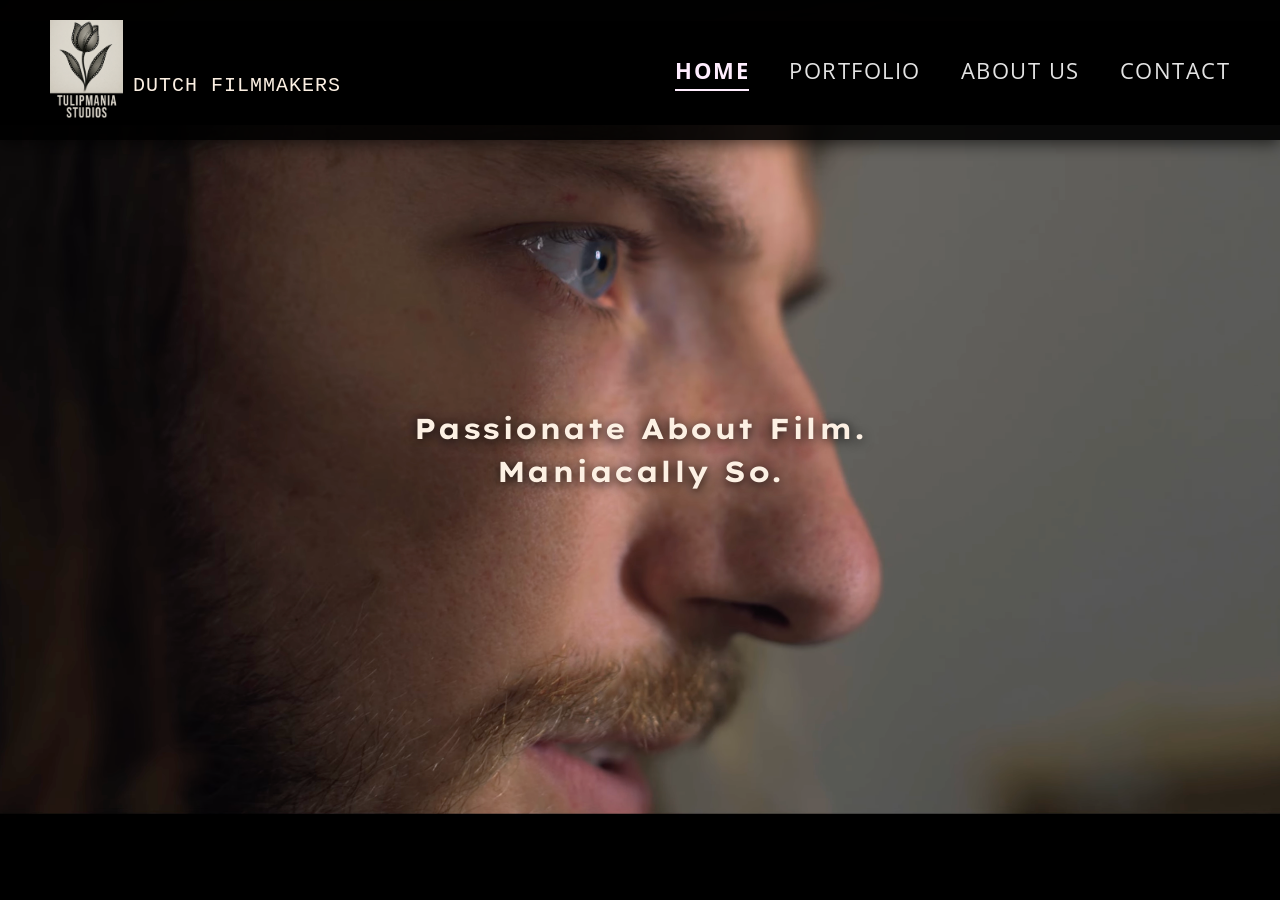
==== commit 4442cba6: "Enhance index.html with navigation and mobile styles Added CSS styles for navigation and mobile hero" ====
--- a/index.html
+++ b/index.html
@@ -8,6 +8,40 @@
   <link href="https://fonts.googleapis.com/css2?family=Open+Sans:wght@400;600;700&display=swap" rel="stylesheet">
   <link href="https://fonts.googleapis.com/css2?family=Lexend+Exa:wght@400;600;700&display=swap" rel="stylesheet">
   <link rel="icon" type="image/png" href="images/image4.png">
+
+  <style>
+    /* ========================================================
+       NAVIGATION TEXT POSITIONING (All Screens)
+       ======================================================== */
+    .nav-logo-text {
+      /* LEFT/RIGHT POSITION: Distance from the logo icon graphic */
+      margin-left: 10px !important; 
+      
+      /* UP/DOWN POSITION: Adjust to visually align vertically with the image center */
+      /* Use a positive number (like 5px) to move it down, or negative (like -5px) to move it up */
+      margin-top: 30px !important; 
+    }
+
+    /* ========================================================
+       MOBILE HERO TEXT ADJUSTMENTS (Index Page Content)
+       ======================================================== */
+    @media (max-width: 768px) {
+      /* NOTE: Your main CSS hides '.nav-logo-text' on mobile via 'display: none'. */
+      /* If you want it visible on mobile, uncomment the line below: */
+      /* .nav-logo-text { display: block !important; margin-left: 10px !important; } */
+
+      .hero-text {
+        top: 65% !important; 
+        left: 50% !important; 
+        transform: translate(-50%, -50%) !important; 
+      }
+
+      .hero-text h2 {
+        font-size: 1.2rem !important;
+        line-height: 1.4 !important;
+      }
+    }
+  </style>
 </head>
 <body>
 
@@ -15,6 +49,9 @@
   <div class="nav-logo-top">
     <a href="index.html" class="logo-link">
       <img src="images/image4.png" alt="Tulipmania Studios Logo">
+      <span class="nav-logo-text" style="font-family: 'Courier New', Courier, monospace;">
+          Dutch filmmakers
+      </span>
     </a>
   </div>
 
--- a/style.css
+++ b/style.css
@@ -56,6 +56,16 @@
   transition: opacity 0.3s ease;
 }
 
+.nav-logo-text {
+  font-family: 'Lexend Exa', sans-serif;
+  font-size: 20px;
+  color: #fcf0e3;
+  margin-left: 20px;
+  letter-spacing: 1px;
+  text-transform: uppercase;
+  white-space: nowrap; 
+}
+
 .nav-logo-top .logo-link:hover img {
   opacity: 1;
 }
@@ -81,7 +91,7 @@
   font-size: 22px; 
   font-weight: 400;
   letter-spacing: 1.5px;
-  margin-left: 50px; 
+  margin-left: 40px; 
   margin-bottom: 0;
   position: relative;
   display: inline-block;
@@ -111,7 +121,7 @@
 }
 
 /* =========================================
-   HERO & BACKGROUND
+   HERO & BACKGROUND (DESKTOP SLIDESHOW)
    ========================================= */
 #hero {
   position: fixed;
@@ -125,12 +135,12 @@
 
 #hero .hero-slide img {
   position: absolute;
-  top: 0;
-  left: 0;
+  top: 50%;
+  left: 50%;
+  transform: translate(-50%, -50%); /* Keeps large images centered inside container frame */
   width: 100%;
   height: 100%;
   object-fit: cover;
-  object-position: center;
   display: block;
   opacity: 0;
   transition: opacity 1.2s ease-in-out;
@@ -140,6 +150,14 @@
   opacity: 1;
 }
 
+/* Base horizontal/vertical fallbacks for homepage slideshow */
+#hero .hero-slide img:nth-child(1) { min-height: 115%; min-width: 115%; object-position: center 20%; }
+#hero .hero-slide img:nth-child(2) { min-height: 115%; min-width: 115%; object-position: center center; }
+#hero .hero-slide img:nth-child(3) { min-height: 100%; min-width: 100%; object-position: center 40%; }
+#hero .hero-slide img:nth-child(4) { min-height: 100%; min-width: 100%; object-position: center center; }
+#hero .hero-slide img:nth-child(5) { min-height: 125%; min-width: 125%; object-position: center 60%; }
+#hero .hero-slide img:nth-child(6) { min-height: 100%; min-width: 100%; object-position: center center; }
+
 main.portfolio-page-layout ~ #hero .hero-slide img,
 #hero .hero-slide img[style*="opacity: 1"] {
   opacity: 1 !important;
@@ -147,13 +165,13 @@
 
 .hero-text {
   position: fixed;
-  top: 58%; 
+  top: 50%; 
   left: 50%;
   transform: translate(-50%, -50%);
   z-index: 150;
   text-align: center;
   width: 90%;
-  max-width: 1100px;
+  max-width: 900px;
   padding: 0 20px;
   pointer-events: none;
 }
@@ -161,11 +179,11 @@
 .hero-text h2 {
   font-family: 'Lexend Exa', sans-serif;
   color: #fcf0e3;
-  font-size: 1.9rem;
+  font-size: 1.8rem;
   line-height: 1.5;
   margin: 0;
-  letter-spacing: 2px;
-  text-shadow: 0 4px 15px rgba(0, 0, 0, 0.9);
+  letter-spacing: 1.5px;
+  text-shadow: 0 2px 12px rgba(0, 0, 0, 0.9);
 }
 
 /* =========================================
@@ -228,27 +246,31 @@
   height: 100% !important;
   display: block !important;
   object-fit: cover;
-  transform: scale(1.00); 
-  object-position: center center; 
   transition: transform 0.6s cubic-bezier(0.25, 1, 0.5, 1);
 }
 
-/* VERTICALE UITLIJNING PER BOX */
+/* --- DESKTOP: MOVIE BOX 1 --- */
 .featured-video-hero:nth-child(1) > img {
-  object-position: center 45%; 
-}
-
+  object-position: center 40%; 
+  transform: scale(1.55); 
+}
+.featured-video-hero:nth-child(1):hover > img {
+  transform: scale(1.35); 
+}
+
+/* --- DESKTOP: MOVIE BOX 2 --- */
 .featured-video-hero:nth-child(2) > img {
-  object-position: center 55%; 
+  object-position: right 60%; 
+  transform: scale(1.30); 
+}
+.featured-video-hero:nth-child(2):hover > img {
+  transform: scale(1.18);
 }
 
 .featured-video-hero::before {
   content: "";
   position: absolute;
-  top: 0;
-  left: 0;
-  width: 100%;
-  height: 100%;
+  top: 0; left: 0; width: 100%; height: 100%;
   background: rgba(0, 0, 0, 0);
   z-index: 2;
   transition: background 0.4s ease;
@@ -261,10 +283,6 @@
 .featured-video-hero:hover {
   transform: translateY(-4px);
   box-shadow: 0 30px 60px rgba(255, 237, 254, 0.15);
-}
-
-.featured-video-hero:hover > img {
-  transform: scale(1.05); 
 }
 
 /* HOVER CONTENT WRAPPER */
@@ -302,7 +320,7 @@
 
 .featured-video-hero:hover .hero-hover-image img {
   animation: shrinkAndMoveUp 0.6s cubic-bezier(0.25, 1, 0.5, 1) forwards;
-  animation-delay: 2s;
+  animation-delay: 1s;
 }
 
 .hero-hover-image .hover-summary {
@@ -321,30 +339,20 @@
 
 .featured-video-hero:hover .hover-summary {
   animation: fadeInTextOnly 0.6s ease forwards;
-  animation-delay: 2s;
-}
-
-/* =========================================
-   ANIMATIE KEYFRAMES
+  animation-delay: 1s;
+}
+
+/* =========================================
+   ANIMATION KEYFRAMES
    ========================================= */
 @keyframes shrinkAndMoveUp {
-  from {
-    transform: translateY(0) scale(1);
-  }
-  to {
-    transform: translateY(-60px) scale(0.65); 
-  }
+  from { transform: translateY(0) scale(1); }
+  to { transform: translateY(-60px) scale(0.65); }
 }
 
 @keyframes fadeInTextOnly {
-  from {
-    opacity: 0;
-    transform: translateY(10px);
-  }
-  to {
-    opacity: 1;
-    transform: translateY(0);
-  }
+  from { opacity: 0; transform: translateY(10px); }
+  to { opacity: 1; transform: translateY(0); }
 }
 
 .play-overlay-hint {
@@ -404,7 +412,6 @@
   background: #ffedfe;
 }
 
-/* CONTACT LINKS STYLING */
 .contact-email-link,
 .contact-social-link {
   color: #ffedfe;
@@ -422,6 +429,21 @@
 
 @keyframes slideOut {
   to { transform: translateX(0); }
+}
+
+/* =========================================
+   COMING SOON LABEL
+   ========================================= */
+.coming-soon-text {
+  display: block;
+  font-family: 'Lexend Exa', sans-serif;
+  font-size: 13px;
+  color: #ffedfe;
+  text-transform: uppercase;
+  letter-spacing: 2px;
+  margin-top: 12px;
+  text-align: center;
+  opacity: 0.8;
 }
 
 /* =========================================
@@ -473,6 +495,10 @@
   .nav-logo-top img {
     max-width: 60px; 
     max-height: 70px;
+  }
+  
+  .nav-logo-text {
+    display: none;
   }
 
   nav .hamburger {
@@ -516,7 +542,7 @@
     top: 0;
     width: 100%;
     height: auto;
-    padding: 40px 20px;
+    padding: 110px 20px 40px 20px; 
     transform: none;
     animation: none;
     border-right: none;
@@ -549,8 +575,21 @@
     box-shadow: 0 20px 50px rgba(0, 0, 0, 0.9) !important;
   }
 
-  .featured-video-hero:hover > img {
-    transform: scale(1.00) !important;
+  /* --- MOBILE MOVIE BOX OVERRIDES --- */
+  .featured-video-hero:nth-child(1) > img {
+    transform: scale(1.30) !important; 
+    object-position: center 40% !important;
+  }
+  .featured-video-hero:nth-child(1):hover > img {
+    transform: scale(1.30) !important; 
+  }
+
+  .featured-video-hero:nth-child(2) > img {
+    transform: scale(1.30) !important; 
+    object-position: right 60% !important;
+  }
+  .featured-video-hero:nth-child(2):hover > img {
+    transform: scale(1.30) !important;
   }
 
   .hero-hover-image {
@@ -567,4 +606,12 @@
   .hero-hover-image .hover-summary {
     display: none !important;
   }
-}
+
+  /* --- MOBILE HOMEPAGE SLIDESHOW OVERRIDES --- */
+  #hero .hero-slide img:nth-child(1) { min-height: 120%; min-width: 120%; object-position: center 20% !important; }
+  #hero .hero-slide img:nth-child(2) { min-height: 120%; min-width: 120%; object-position: center center !important; }
+  #hero .hero-slide img:nth-child(3) { min-height: 100%; min-width: 100%; object-position: center 20% !important; }
+  #hero .hero-slide img:nth-child(4) { min-height: 100%; min-width: 100%; object-position: 30% center !important; }
+  #hero .hero-slide img:nth-child(5) { min-height: 140%; min-width: 140%; object-position: 70% center !important; }
+  #hero .hero-slide img:nth-child(6) { min-height: 100%; min-width: 100%; object-position: 20% center !important; }
+}
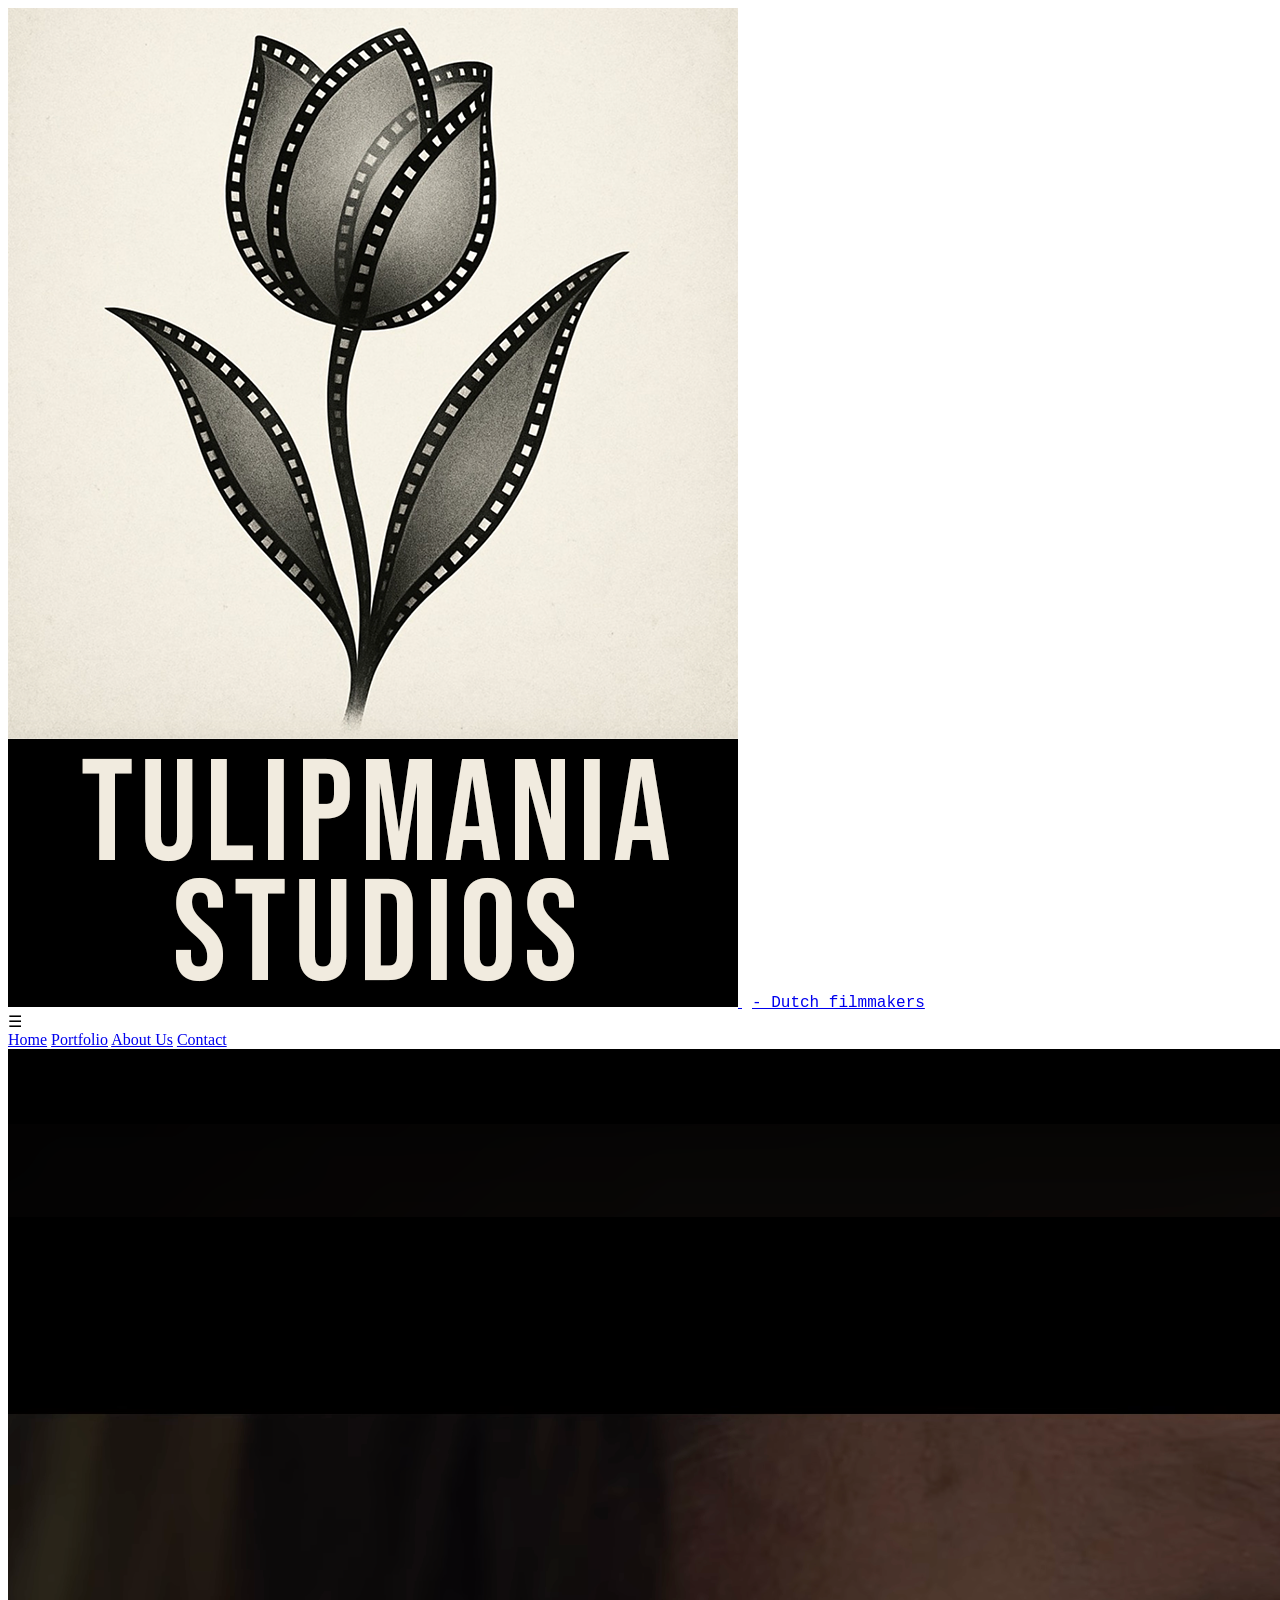
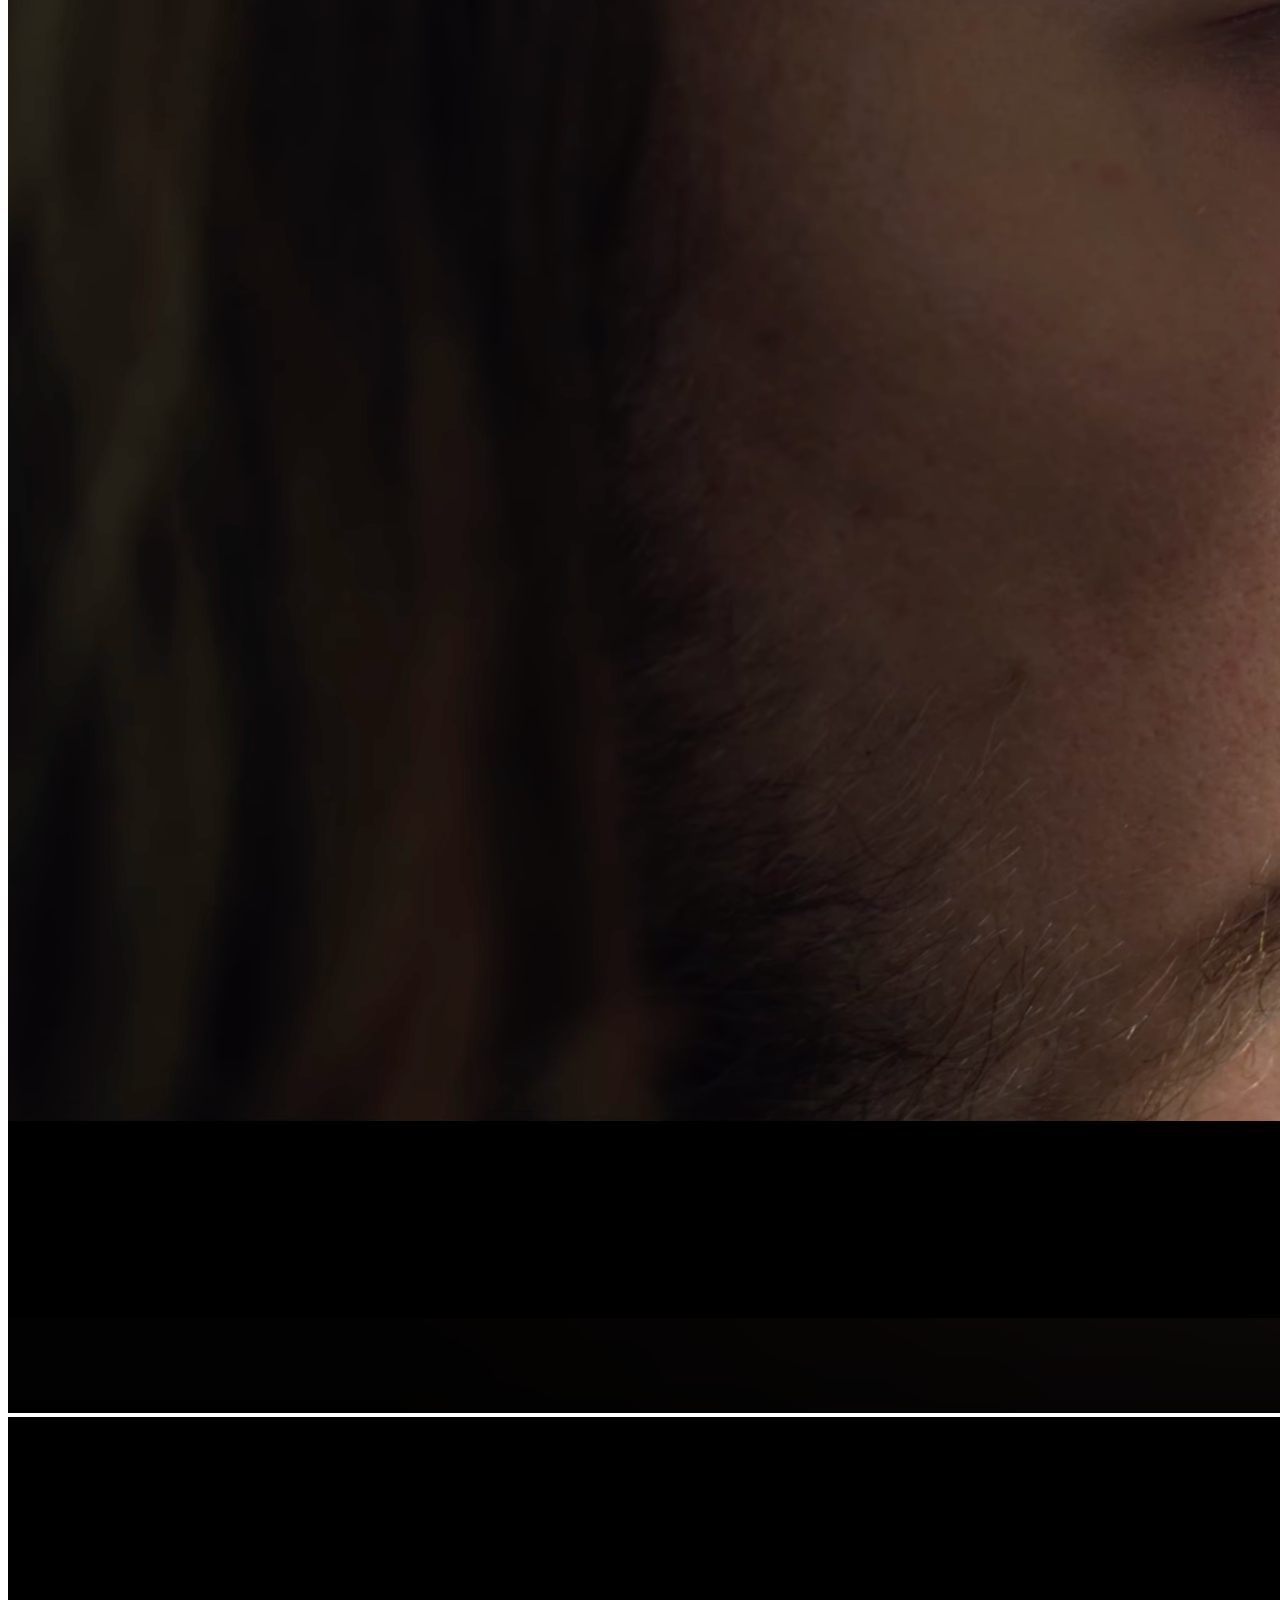
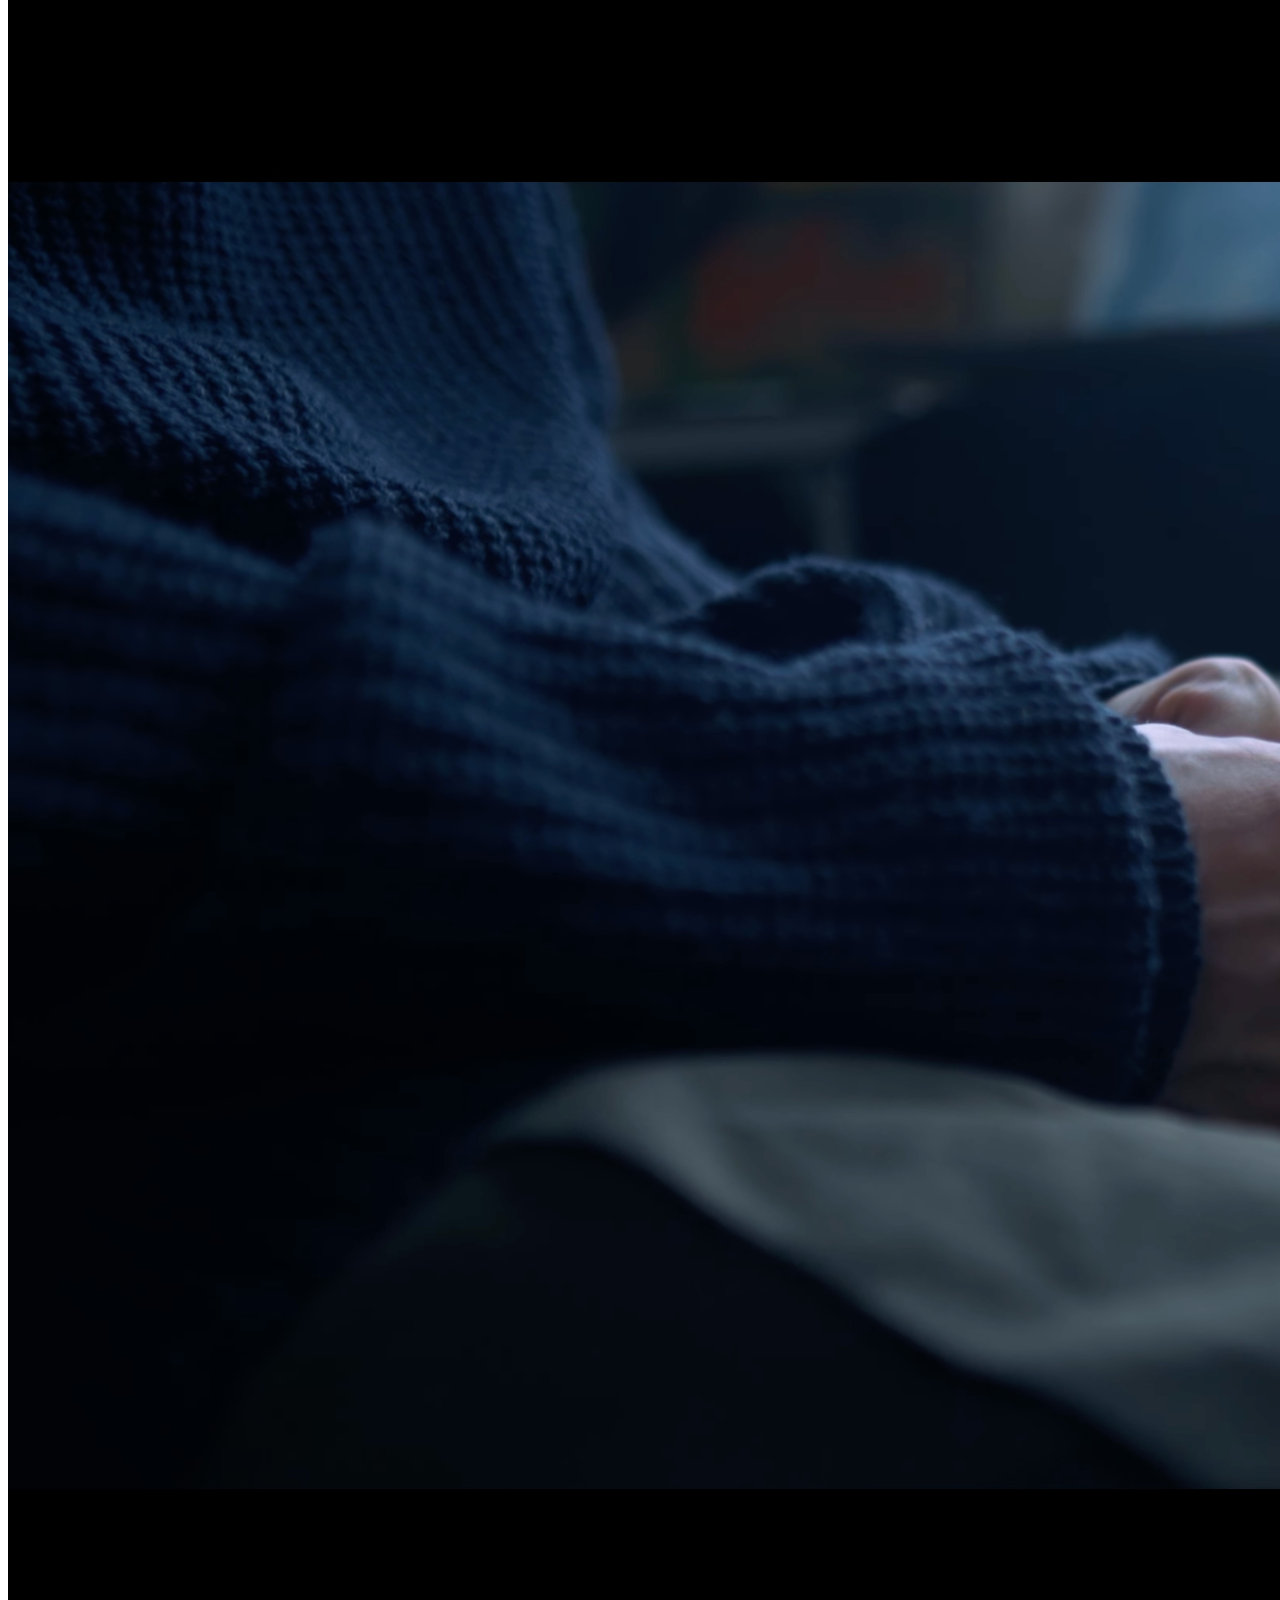
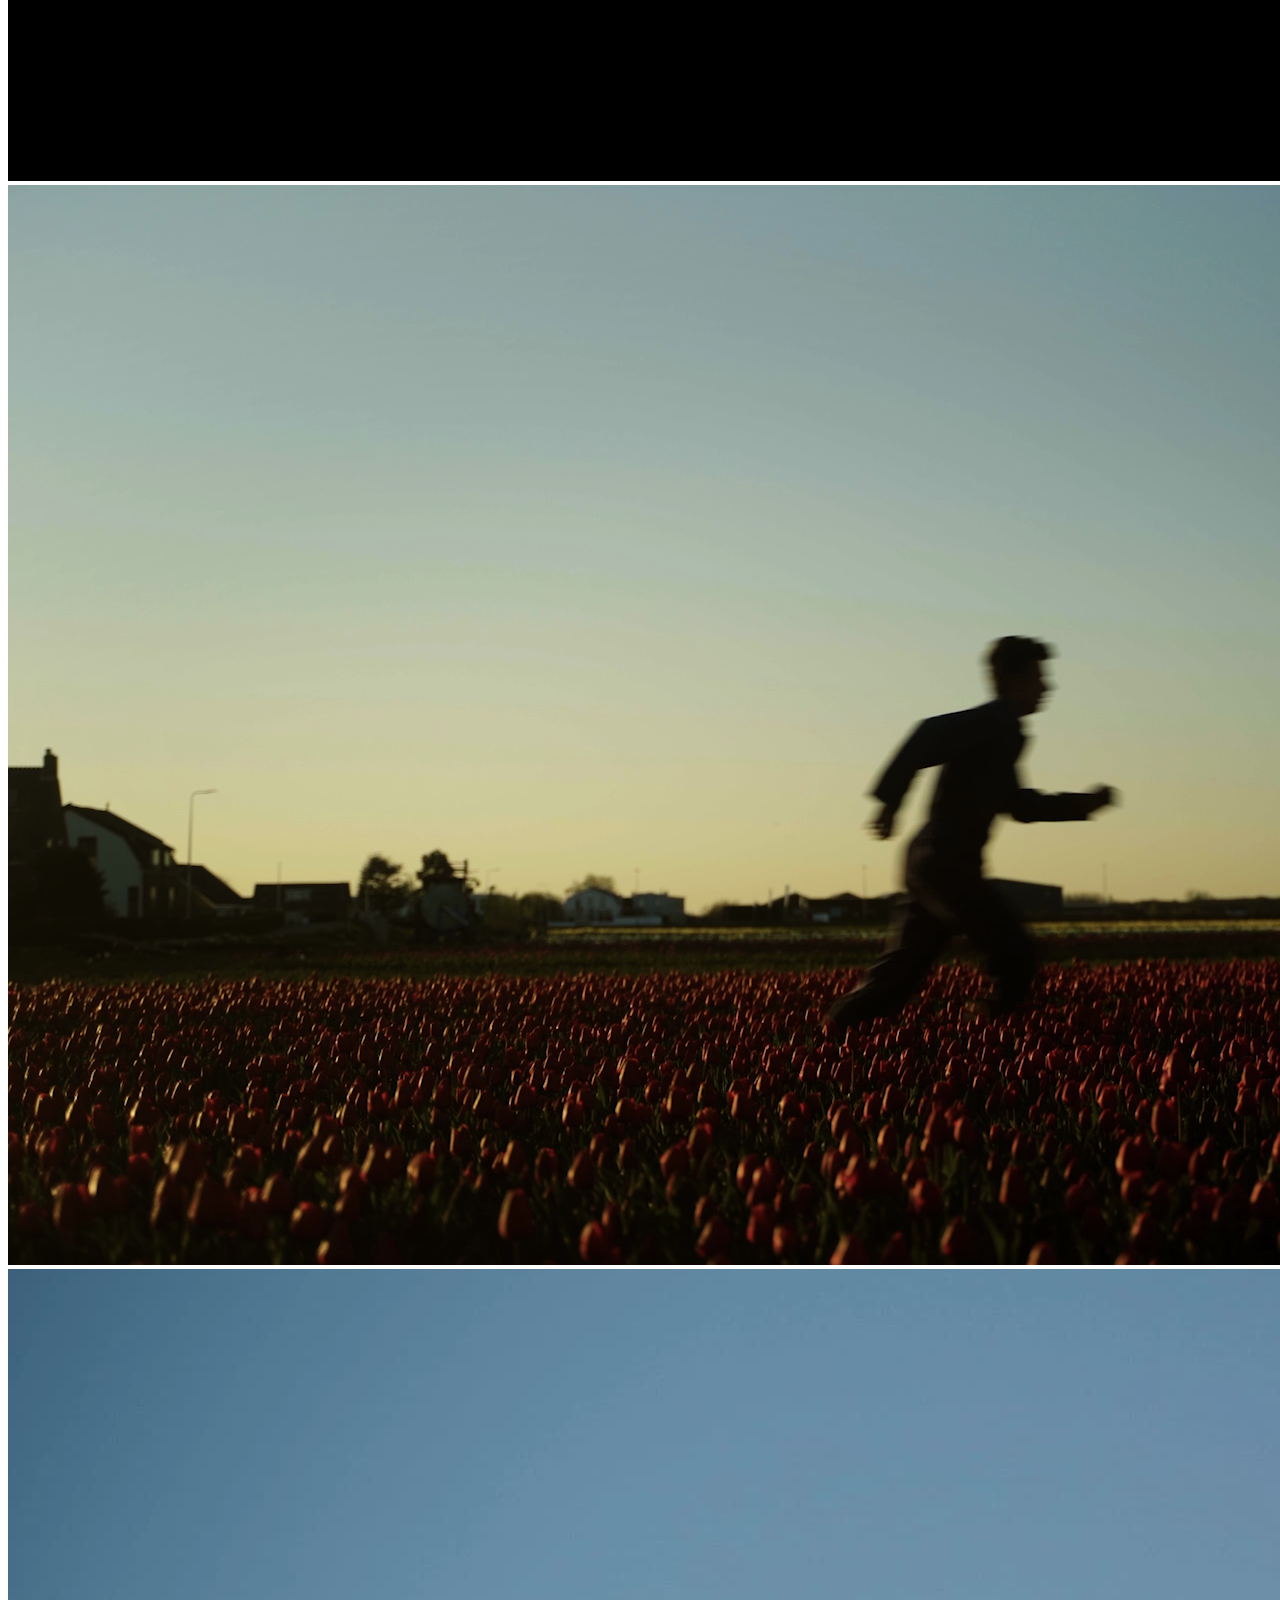
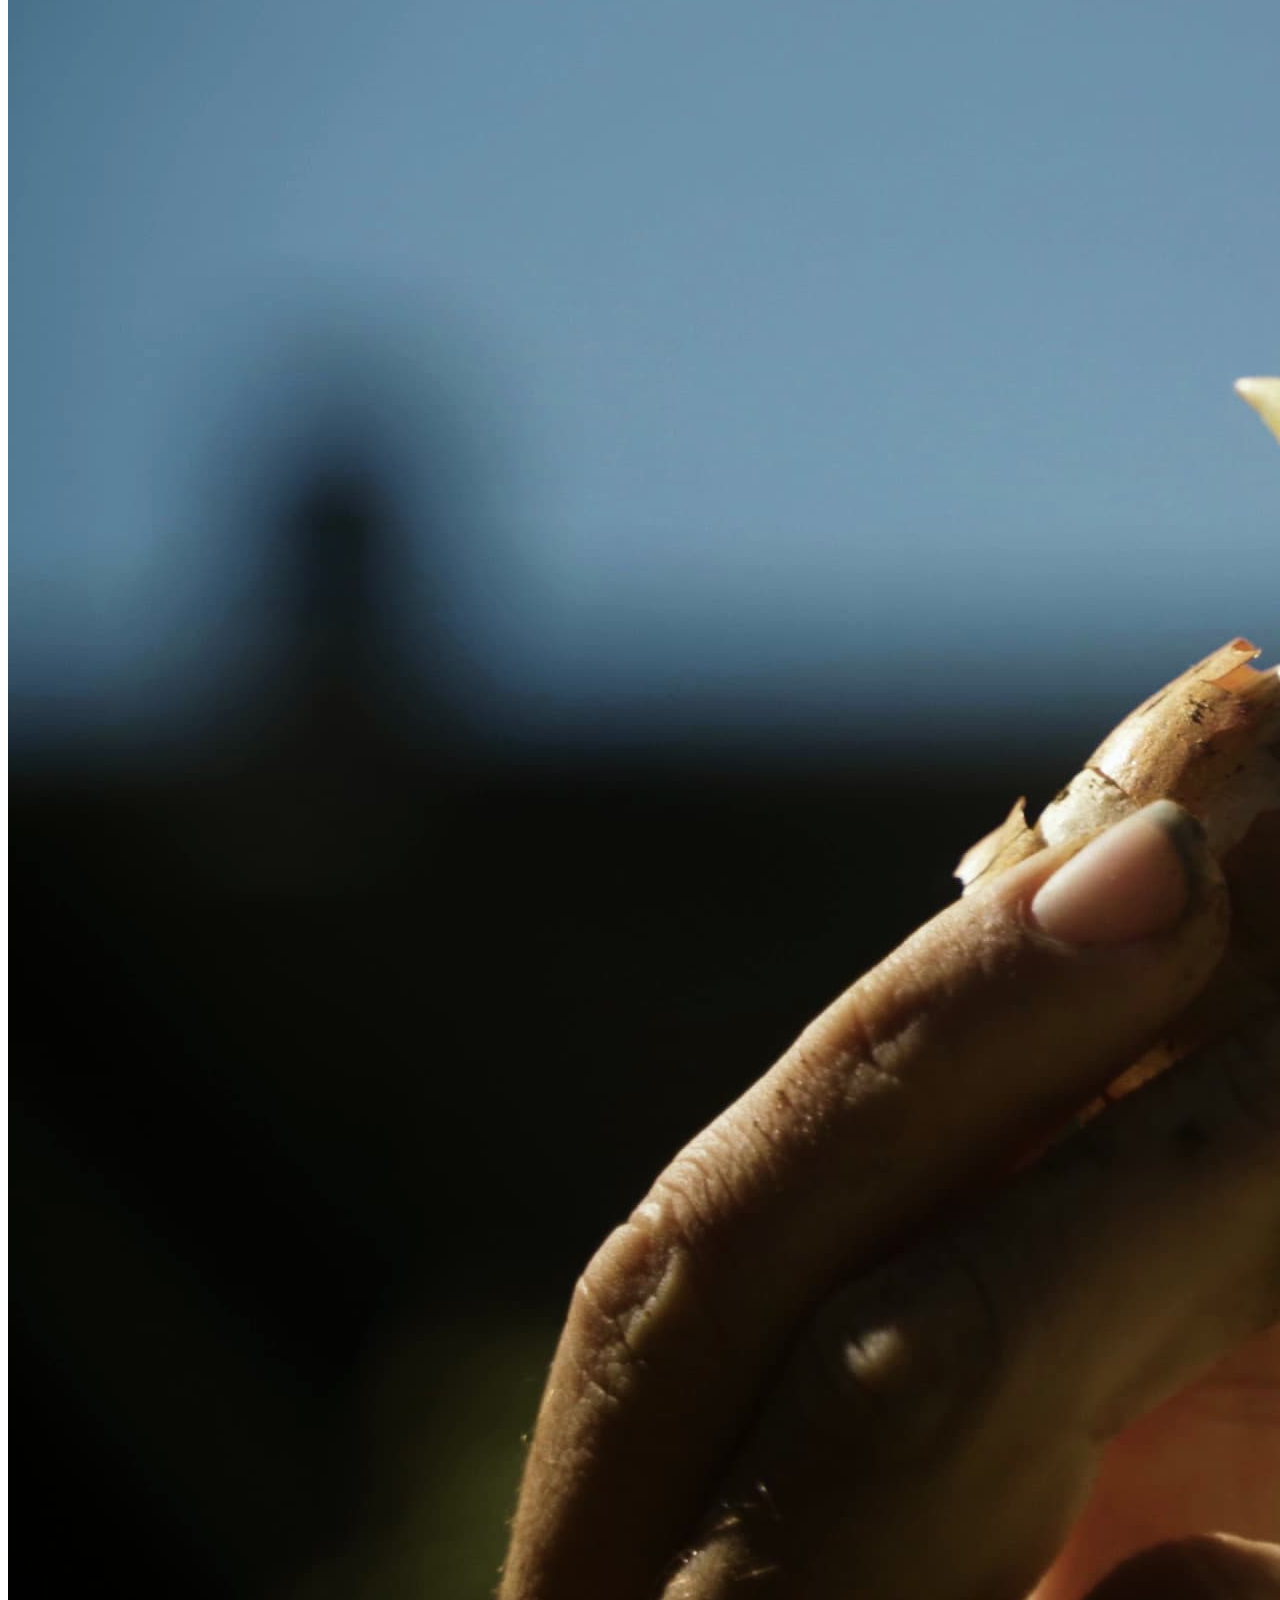
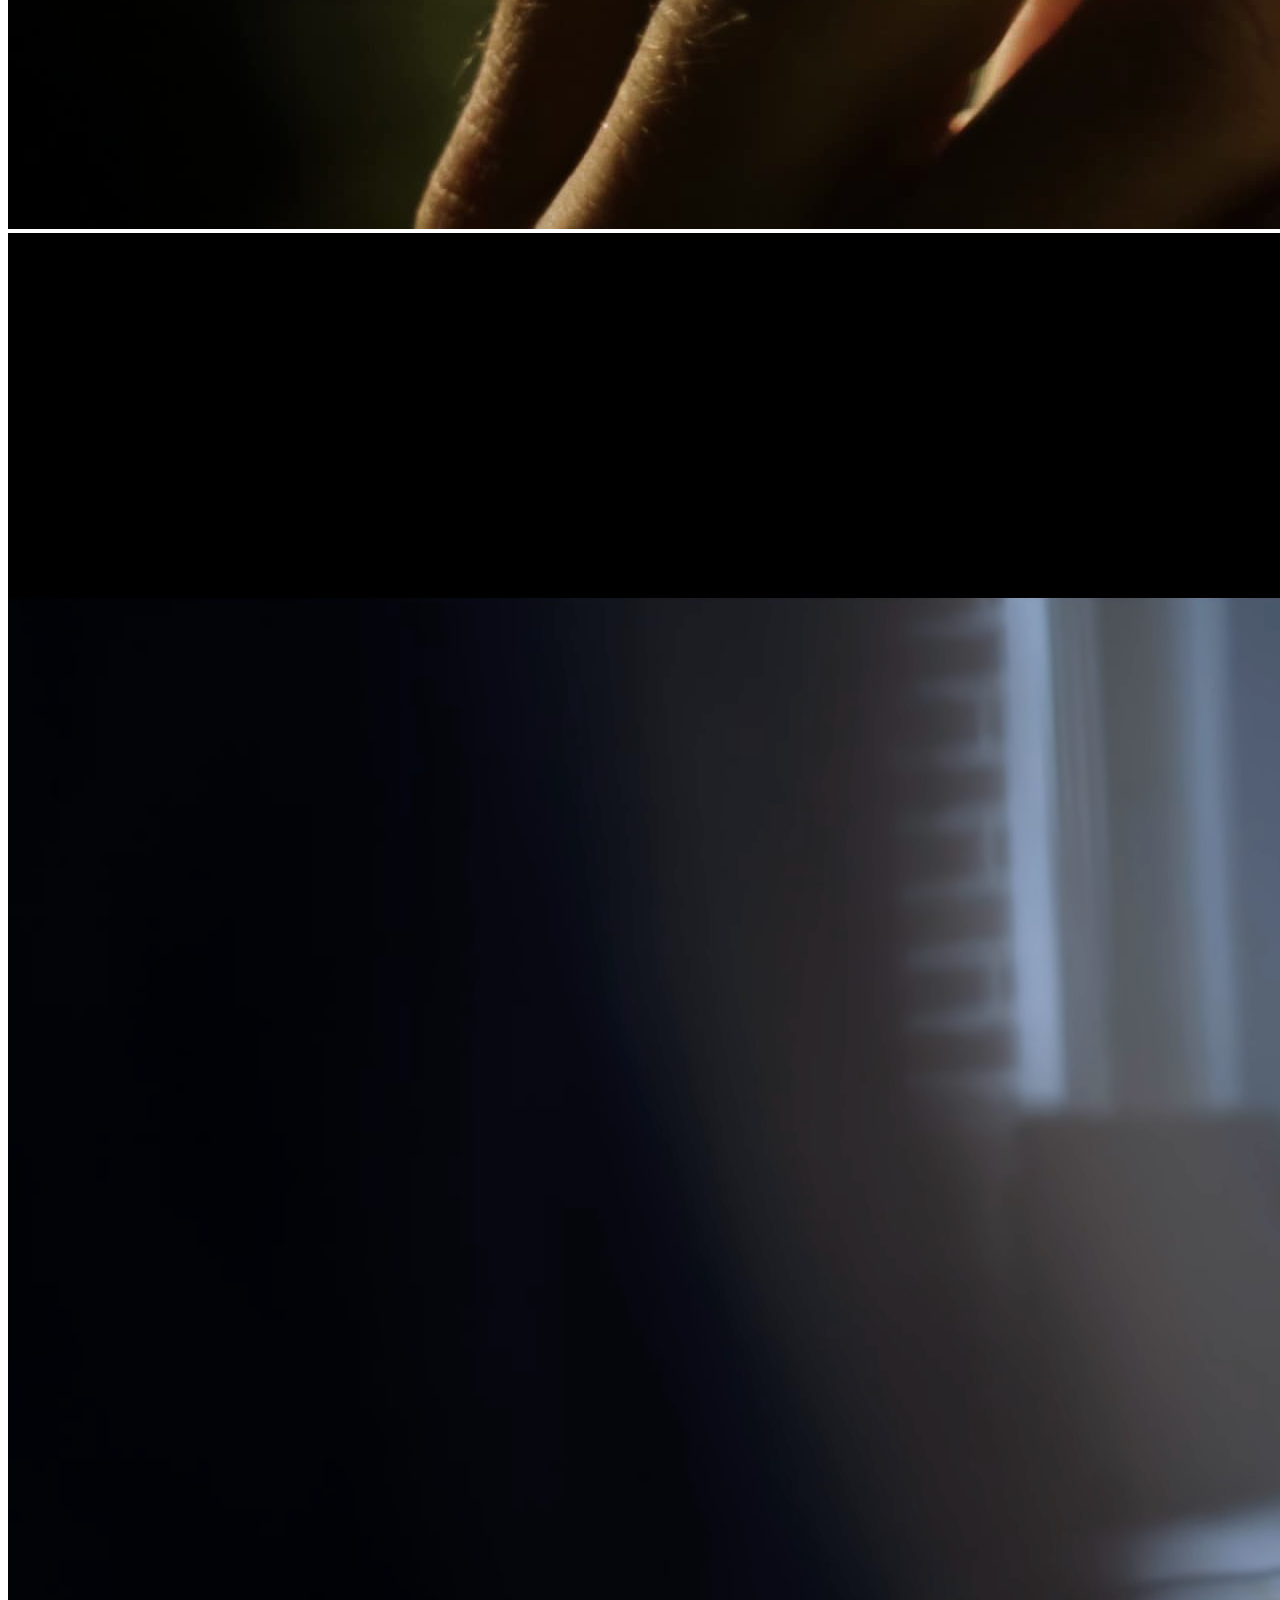
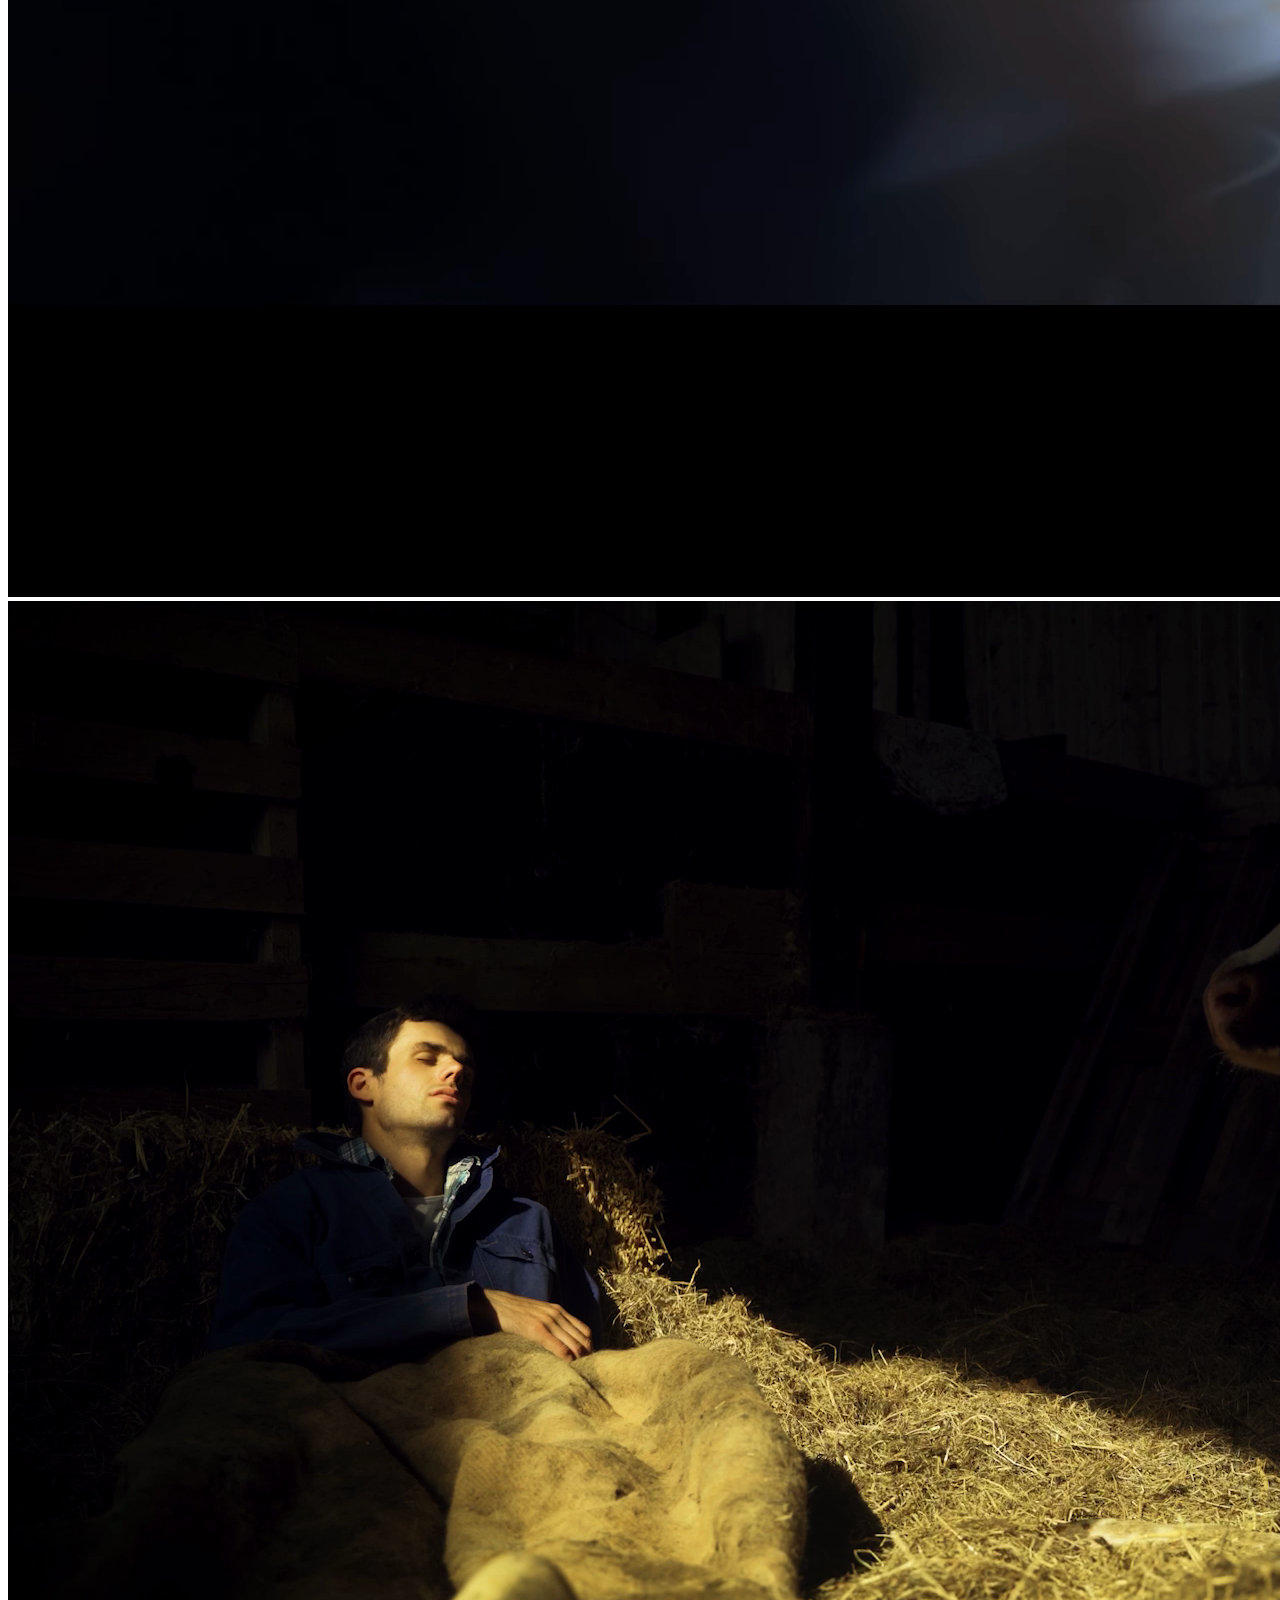
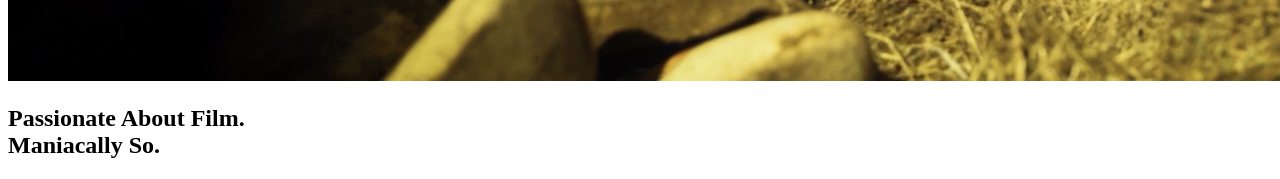
==== commit 6f2547a4: "Adjust margin-top and update logo text" ====
--- a/index.html
+++ b/index.html
@@ -19,7 +19,7 @@
       
       /* UP/DOWN POSITION: Adjust to visually align vertically with the image center */
       /* Use a positive number (like 5px) to move it down, or negative (like -5px) to move it up */
-      margin-top: 30px !important; 
+      margin-top: 70px !important; 
     }
 
     /* ========================================================
@@ -50,7 +50,7 @@
     <a href="index.html" class="logo-link">
       <img src="images/image4.png" alt="Tulipmania Studios Logo">
       <span class="nav-logo-text" style="font-family: 'Courier New', Courier, monospace;">
-          Dutch filmmakers
+          - Dutch filmmakers
       </span>
     </a>
   </div>
--- a/style.css
+++ b/style.css
@@ -1,617 +1,110 @@
-@import url('https://fonts.googleapis.com/css2?family=Lexend+Exa:wght@400;700&family=Open+Sans:wght@400;700&display=swap');
+<!DOCTYPE html>
+<html lang="en">
+<head>
+  <meta charset="UTF-8">
+  <title>Tulipmania Studios</title>
+  <meta name="viewport" content="width=device-width, initial-scale=1.0">
+  <link rel="stylesheet" href="style.css">
+  <link href="https://fonts.googleapis.com/css2?family=Open+Sans:wght@400;600;700&display=swap" rel="stylesheet">
+  <link href="https://fonts.googleapis.com/css2?family=Lexend+Exa:wght@400;600;700&display=swap" rel="stylesheet">
+  <link rel="icon" type="image/png" href="images/image4.png">
 
-/* =========================================
-   GLOBAL RESET
-   ========================================= */
-html, body {
-  margin: 0;
-  padding: 0;
-  height: 100%;
-  font-family: 'Open Sans', Arial, sans-serif;
-  background: #0a0a0a;
-  color: #e6e6e6;
+  <style>
+    /* ========================================================
+       NAVIGATION TEXT POSITIONING (All Screens)
+       ======================================================== */
+    .nav-logo-text {
+      /* LEFT/RIGHT POSITION: Distance from the logo icon graphic */
+      margin-left: 10px !important; 
+      
+      /* UP/DOWN POSITION: Adjust to visually align vertically with the image center */
+      /* Use a positive number (like 5px) to move it down, or negative (like -5px) to move it up */
+      margin-top: 70px !important; 
+    }
+
+    /* ========================================================
+       MOBILE HERO TEXT ADJUSTMENTS (Index Page Content)
+       ======================================================== */
+    @media (max-width: 768px) {
+      /* NOTE: Your main CSS hides '.nav-logo-text' on mobile via 'display: none'. */
+      /* If you want it visible on mobile, uncomment the line below: */
+      /* .nav-logo-text { display: block !important; margin-left: 10px !important; } */
+
+      .hero-text {
+        top: 65% !important; 
+        left: 50% !important; 
+        transform: translate(-50%, -50%) !important; 
+      }
+
+      .hero-text h2 {
+        font-size: 1.2rem !important;
+        line-height: 1.4 !important;
+      }
+    }
+  </style>
+</head>
+<body>
+
+<nav>
+  <div class="nav-logo-top">
+    <a href="index.html" class="logo-link">
+      <img src="images/image4.png" alt="Tulipmania Studios Logo">
+      <span class="nav-logo-text" style="font-family: 'Courier New', Courier, monospace;">
+          - Dutch filmmakers
+      </span>
+    </a>
+  </div>
+
+  <div class="hamburger" onclick="toggleNav()">&#9776;</div>
+  <div class="nav-links">
+    <a href="index.html" class="active">Home</a>
+    <a href="portfolio.html">Portfolio</a>
+    <a href="about.html">About Us</a>
+    <a href="contact.html">Contact</a>
+  </div>
+</nav>
+
+<main>
+  <section id="hero">
+    <div class="hero-slide">
+      <img src="images/image5.png" alt="Hero 1">
+      <img src="images/image8.png" alt="Hero 2">
+      <img src="images/image11.png" alt="Hero 3">
+      <img src="images/image3.jpg" alt="Hero 4">
+      <img src="images/image9.png" alt="Hero 5">
+      <img src="images/image12.png" alt="Hero 6">
+    </div>
+  </section>
+
+  <div class="hero-text">
+    <h2>Passionate About Film.<br>Maniacally So.</h2>
+  </div>
+</main>
+  
+<script>
+function toggleNav() {
+  document.querySelector('.nav-links').classList.toggle('show');
+}
+</script>
+
+<script>
+const slides = document.querySelectorAll('.hero-slide img');
+let current = 0;
+const delay = 6000;
+
+function showSlide(index) {
+  slides.forEach((img, i) => {
+    img.classList.toggle('active', i === index);
+  });
 }
 
-/* =========================================
-   NAVIGATION BAR
-   ========================================= */
-nav {
-  width: 100%;
-  height: 140px; 
-  position: fixed;
-  top: 0;
-  left: 0;
-  background: rgba(0, 0, 0, 0.9);
-  display: flex;
-  flex-direction: row;
-  justify-content: space-between;
-  align-items: center;
-  padding: 0px 50px; 
-  z-index: 9999;
-  box-shadow: 0 4px 15px rgba(0, 0, 0, 0.6);
-  box-sizing: border-box;
+function nextSlide() {
+  current = (current + 1) % slides.length;
+  showSlide(current);
 }
 
-.nav-logo-top {
-  display: flex;
-  align-items: center;
-  margin-bottom: 0;
-  width: auto;
-  height: 100%;
-}
-
-.nav-logo-top .logo-link {
-  display: flex;
-  align-items: center;
-  height: 100%;
-  text-decoration: none;
-}
-
-.nav-logo-top img {
-  width: auto;
-  max-width: 200px;  
-  max-height: 100px; 
-  display: block;
-  opacity: 0.9;
-  transition: opacity 0.3s ease;
-}
-
-.nav-logo-text {
-  font-family: 'Lexend Exa', sans-serif;
-  font-size: 20px;
-  color: #fcf0e3;
-  margin-left: 20px;
-  letter-spacing: 1px;
-  text-transform: uppercase;
-  white-space: nowrap; 
-}
-
-.nav-logo-top .logo-link:hover img {
-  opacity: 1;
-}
-
-nav .hamburger {
-  display: none;
-  font-size: 42px; 
-  color: #fcf0e3;
-  cursor: pointer;
-}
-
-nav .nav-links {
-  display: flex;
-  flex-direction: row;
-  margin-top: 0;
-  align-items: center;
-}
-
-nav .nav-links a {
-  text-decoration: none;
-  text-transform: uppercase;
-  color: #e3e3e3;
-  font-size: 22px; 
-  font-weight: 400;
-  letter-spacing: 1.5px;
-  margin-left: 40px; 
-  margin-bottom: 0;
-  position: relative;
-  display: inline-block;
-  transition: color 0.3s ease;
-}
-
-nav .nav-links a::after {
-  content: "";
-  position: absolute;
-  left: 0;
-  bottom: -6px;
-  width: 0;
-  height: 2px;
-  background: #ffedfe;
-  transition: width 0.3s ease;
-}
-
-nav .nav-links a:hover::after,
-nav .nav-links a.active::after {
-  width: 100%;
-}
-
-nav .nav-links a:hover,
-nav .nav-links a.active {
-  color: #ffedfe;
-  font-weight: 700;
-}
-
-/* =========================================
-   HERO & BACKGROUND (DESKTOP SLIDESHOW)
-   ========================================= */
-#hero {
-  position: fixed;
-  top: 0;
-  left: 0;
-  width: 100%;
-  height: 100vh;
-  overflow: hidden;
-  z-index: 1 !important;
-}
-
-#hero .hero-slide img {
-  position: absolute;
-  top: 50%;
-  left: 50%;
-  transform: translate(-50%, -50%); /* Keeps large images centered inside container frame */
-  width: 100%;
-  height: 100%;
-  object-fit: cover;
-  display: block;
-  opacity: 0;
-  transition: opacity 1.2s ease-in-out;
-}
-
-#hero .hero-slide img.active {
-  opacity: 1;
-}
-
-/* Base horizontal/vertical fallbacks for homepage slideshow */
-#hero .hero-slide img:nth-child(1) { min-height: 115%; min-width: 115%; object-position: center 20%; }
-#hero .hero-slide img:nth-child(2) { min-height: 115%; min-width: 115%; object-position: center center; }
-#hero .hero-slide img:nth-child(3) { min-height: 100%; min-width: 100%; object-position: center 40%; }
-#hero .hero-slide img:nth-child(4) { min-height: 100%; min-width: 100%; object-position: center center; }
-#hero .hero-slide img:nth-child(5) { min-height: 125%; min-width: 125%; object-position: center 60%; }
-#hero .hero-slide img:nth-child(6) { min-height: 100%; min-width: 100%; object-position: center center; }
-
-main.portfolio-page-layout ~ #hero .hero-slide img,
-#hero .hero-slide img[style*="opacity: 1"] {
-  opacity: 1 !important;
-}
-
-.hero-text {
-  position: fixed;
-  top: 50%; 
-  left: 50%;
-  transform: translate(-50%, -50%);
-  z-index: 150;
-  text-align: center;
-  width: 90%;
-  max-width: 900px;
-  padding: 0 20px;
-  pointer-events: none;
-}
-
-.hero-text h2 {
-  font-family: 'Lexend Exa', sans-serif;
-  color: #fcf0e3;
-  font-size: 1.8rem;
-  line-height: 1.5;
-  margin: 0;
-  letter-spacing: 1.5px;
-  text-shadow: 0 2px 12px rgba(0, 0, 0, 0.9);
-}
-
-/* =========================================
-   LAYOUT & MAIN PAGES
-   ========================================= */
-main {
-  margin-left: 0;
-  padding-top: 140px; 
-  height: 100vh;
-  box-sizing: border-box;
-}
-
-main.inner-page {
-  margin-left: 0;
-  padding: 180px 40px 40px 40px; 
-  box-sizing: border-box;
-  height: auto;
-}
-
-main.portfolio-page-layout {
-  margin-left: 0;
-  min-height: 100vh;
-  height: auto;
-  position: relative !important;
-  z-index: 99 !important;
-  padding: 180px 40px 40px 40px; 
-  box-sizing: border-box;
-  display: flex !important;
-  flex-direction: column;
-  background-color: #000000; 
-}
-
-/* =========================================
-   PORTFOLIO GRID & CARDS
-   ========================================= */
-.portfolio-grid {
-  display: grid;
-  grid-template-columns: 1fr; 
-  gap: 40px; 
-  width: 100%;
-  max-width: 1200px; 
-  margin: 0 auto; 
-}
-
-.featured-video-hero {
-  width: 100% !important;
-  height: 400px !important;
-  position: relative;
-  display: block !important;
-  border-radius: 12px;
-  overflow: hidden;
-  box-shadow: 0 20px 50px rgba(0, 0, 0, 0.9);
-  border: 1px solid rgba(255, 237, 254, 0.1);
-  transition: transform 0.4s cubic-bezier(0.25, 1, 0.5, 1), box-shadow 0.4s ease;
-  text-decoration: none;
-}
-
-.featured-video-hero > img {
-  width: 100% !important;
-  height: 100% !important;
-  display: block !important;
-  object-fit: cover;
-  transition: transform 0.6s cubic-bezier(0.25, 1, 0.5, 1);
-}
-
-/* --- DESKTOP: MOVIE BOX 1 --- */
-.featured-video-hero:nth-child(1) > img {
-  object-position: center 40%; 
-  transform: scale(1.55); 
-}
-.featured-video-hero:nth-child(1):hover > img {
-  transform: scale(1.35); 
-}
-
-/* --- DESKTOP: MOVIE BOX 2 --- */
-.featured-video-hero:nth-child(2) > img {
-  object-position: right 60%; 
-  transform: scale(1.30); 
-}
-.featured-video-hero:nth-child(2):hover > img {
-  transform: scale(1.18);
-}
-
-.featured-video-hero::before {
-  content: "";
-  position: absolute;
-  top: 0; left: 0; width: 100%; height: 100%;
-  background: rgba(0, 0, 0, 0);
-  z-index: 2;
-  transition: background 0.4s ease;
-}
-
-.featured-video-hero:hover::before {
-  background: rgba(0, 0, 0, 0.75);
-}
-
-.featured-video-hero:hover {
-  transform: translateY(-4px);
-  box-shadow: 0 30px 60px rgba(255, 237, 254, 0.15);
-}
-
-/* HOVER CONTENT WRAPPER */
-.hero-hover-image {
-  position: absolute;
-  top: 50%;
-  left: 50%;
-  transform: translate(-50%, -50%);
-  z-index: 3;
-  opacity: 0;
-  visibility: hidden;
-  display: flex;
-  flex-direction: column;
-  align-items: center;
-  justify-content: center;
-  width: 90%;
-  height: 90%;
-  transition: opacity 0.4s ease, visibility 0.4s;
-  pointer-events: none;
-}
-
-.featured-video-hero:hover .hero-hover-image {
-  opacity: 1;
-  visibility: visible;
-}
-
-.hero-hover-image img {
-  max-width: 450px;
-  width: 100%;
-  height: auto;
-  display: block;
-  transform: translateY(0) scale(1);
-  transition: none;
-}
-
-.featured-video-hero:hover .hero-hover-image img {
-  animation: shrinkAndMoveUp 0.6s cubic-bezier(0.25, 1, 0.5, 1) forwards;
-  animation-delay: 1s;
-}
-
-.hero-hover-image .hover-summary {
-  font-family: 'Open Sans', sans-serif;
-  font-size: 14px;
-  line-height: 1.6;
-  color: #fcf0e3;
-  text-align: center;
-  margin: 0;
-  max-width: 500px;
-  text-shadow: 0 2px 8px rgba(0, 0, 0, 0.9);
-  position: absolute;
-  bottom: 12%; 
-  opacity: 0;
-}
-
-.featured-video-hero:hover .hover-summary {
-  animation: fadeInTextOnly 0.6s ease forwards;
-  animation-delay: 1s;
-}
-
-/* =========================================
-   ANIMATION KEYFRAMES
-   ========================================= */
-@keyframes shrinkAndMoveUp {
-  from { transform: translateY(0) scale(1); }
-  to { transform: translateY(-60px) scale(0.65); }
-}
-
-@keyframes fadeInTextOnly {
-  from { opacity: 0; transform: translateY(10px); }
-  to { opacity: 1; transform: translateY(0); }
-}
-
-.play-overlay-hint {
-  position: absolute;
-  z-index: 4;
-}
-
-/* =========================================
-   SLIDING PANEL & LINKS
-   ========================================= */
-.about-text-panel {
-  position: fixed;
-  top: 140px; 
-  left: 0;
-  width: 420px;
-  height: calc(100vh - 140px); 
-  background: rgba(30, 30, 30, 0.95);
-  box-sizing: border-box;
-  padding: 40px;
-  z-index: 100;
-  border-right: 1px solid rgba(255, 237, 254, 0.1);
-  transform: translateX(-100%);
-  animation: slideOut 0.8s cubic-bezier(0.25, 1, 0.5, 1) forwards;
-  animation-delay: 0.1s;
-}
-
-.about-text-panel h2 {
-  font-family: 'Lexend Exa', sans-serif;
-  color: #fcf0e3;
-  font-size: 24px;
-  margin-top: 10px;
-  margin-bottom: 30px;
-  text-transform: uppercase;
-  letter-spacing: 1px;
-}
-
-.about-text-panel p {
-  font-size: 15px;
-  line-height: 1.8;
-  color: #cccccc;
-  margin-bottom: 20px;
-}
-
-.about-text-panel h2.underline-accent {
-  position: relative;
-  display: inline-block;
-  margin-bottom: 20px;
-}
-
-.about-text-panel h2.underline-accent::after {
-  content: "";
-  position: absolute;
-  left: 0;
-  bottom: -6px;
-  width: 100%;
-  height: 2px;
-  background: #ffedfe;
-}
-
-.contact-email-link,
-.contact-social-link {
-  color: #ffedfe;
-  text-decoration: none;
-  font-weight: 700;
-  border-bottom: 1px dashed rgba(255, 237, 254, 0.4);
-  transition: color 0.3s ease, border-color 0.3s ease;
-}
-
-.contact-email-link:hover,
-.contact-social-link:hover {
-  color: #fcf0e3;
-  border-bottom: 1px solid #fcf0e3;
-}
-
-@keyframes slideOut {
-  to { transform: translateX(0); }
-}
-
-/* =========================================
-   COMING SOON LABEL
-   ========================================= */
-.coming-soon-text {
-  display: block;
-  font-family: 'Lexend Exa', sans-serif;
-  font-size: 13px;
-  color: #ffedfe;
-  text-transform: uppercase;
-  letter-spacing: 2px;
-  margin-top: 12px;
-  text-align: center;
-  opacity: 0.8;
-}
-
-/* =========================================
-   GALLERIES
-   ========================================= */
-.about-gallery,
-.portfolio-gallery {
-  display: flex;
-  flex-wrap: wrap;
-  gap: 20px;
-}
-
-.about-gallery img,
-.portfolio-gallery img,
-.portfolio-gallery .video-card {
-  width: 250px;
-  height: 180px;
-  display: inline-block;
-  border-radius: 10px;
-  overflow: hidden;
-}
-
-.about-gallery img,
-.portfolio-gallery img {
-  width: 100%;
-  height: 100%;
-  object-fit: cover;
-  box-shadow: 0 8px 20px rgba(0, 0, 0, 0.7);
-  transition: transform 0.4s cubic-bezier(0.25, 1, 0.5, 1), box-shadow 0.4s ease;
-}
-
-.about-gallery img:hover,
-.portfolio-gallery img:hover,
-.portfolio-gallery .video-card:hover img {
-  transform: scale(1.04) translateY(-6px);
-  box-shadow: 0 15px 30px rgba(255, 237, 254, 0.15);
-  cursor: pointer;
-}
-
-/* =========================================
-   RESPONSIVE (MOBILE ADJUSTMENTS)
-   ========================================= */
-@media (max-width: 768px) {
-  nav {
-    padding: 10px 20px;
-    height: 90px; 
-  }
-
-  .nav-logo-top img {
-    max-width: 60px; 
-    max-height: 70px;
-  }
-  
-  .nav-logo-text {
-    display: none;
-  }
-
-  nav .hamburger {
-    display: block;
-    font-size: 38px;
-    padding: 5px 10px;
-  }
-  
-  nav .nav-links {
-    display: none;
-    flex-direction: column;
-    position: absolute;
-    top: 90px; 
-    right: 20px;
-    background: rgba(10, 10, 10, 0.95);
-    padding: 20px;
-    border-radius: 8px;
-    z-index: 50;
-    width: 170px;
-    align-items: flex-start;
-    box-shadow: 0 4px 15px rgba(0,0,0,0.5);
-  }
-  
-  nav .nav-links a {
-    margin-left: 0;
-    margin-bottom: 15px;
-    font-size: 16px;
-  }
-  
-  nav .nav-links a::after {
-    left: 0;
-    transform: none;
-  }
-
-  nav .nav-links.show {
-    display: flex;
-  }
-
-  .about-text-panel {
-    position: relative;
-    top: 0;
-    width: 100%;
-    height: auto;
-    padding: 110px 20px 40px 20px; 
-    transform: none;
-    animation: none;
-    border-right: none;
-    box-sizing: border-box;
-  }
-
-  main.portfolio-page-layout {
-    padding: 20px !important;
-    margin-top: 110px !important; 
-  }
-  
-  main.inner-page {
-    padding: 110px 20px 20px 20px;
-  }
-  
-  .portfolio-grid {
-    grid-template-columns: 1fr;
-  }
-  
-  .featured-video-hero {
-    height: 250px !important;
-  }
-
-  .featured-video-hero::before {
-    background: rgba(0, 0, 0, 0.4) !important;
-  }
-
-  .featured-video-hero:hover {
-    transform: none !important;
-    box-shadow: 0 20px 50px rgba(0, 0, 0, 0.9) !important;
-  }
-
-  /* --- MOBILE MOVIE BOX OVERRIDES --- */
-  .featured-video-hero:nth-child(1) > img {
-    transform: scale(1.30) !important; 
-    object-position: center 40% !important;
-  }
-  .featured-video-hero:nth-child(1):hover > img {
-    transform: scale(1.30) !important; 
-  }
-
-  .featured-video-hero:nth-child(2) > img {
-    transform: scale(1.30) !important; 
-    object-position: right 60% !important;
-  }
-  .featured-video-hero:nth-child(2):hover > img {
-    transform: scale(1.30) !important;
-  }
-
-  .hero-hover-image {
-    opacity: 1 !important;
-    visibility: visible !important;
-  }
-
-  .hero-hover-image img {
-    max-width: 220px !important;
-    transform: none !important;
-    animation: none !important;
-  }
-
-  .hero-hover-image .hover-summary {
-    display: none !important;
-  }
-
-  /* --- MOBILE HOMEPAGE SLIDESHOW OVERRIDES --- */
-  #hero .hero-slide img:nth-child(1) { min-height: 120%; min-width: 120%; object-position: center 20% !important; }
-  #hero .hero-slide img:nth-child(2) { min-height: 120%; min-width: 120%; object-position: center center !important; }
-  #hero .hero-slide img:nth-child(3) { min-height: 100%; min-width: 100%; object-position: center 20% !important; }
-  #hero .hero-slide img:nth-child(4) { min-height: 100%; min-width: 100%; object-position: 30% center !important; }
-  #hero .hero-slide img:nth-child(5) { min-height: 140%; min-width: 140%; object-position: 70% center !important; }
-  #hero .hero-slide img:nth-child(6) { min-height: 100%; min-width: 100%; object-position: 20% center !important; }
-}
+showSlide(current);
+setInterval(nextSlide, delay);
+</script>
+</body>
+</html>
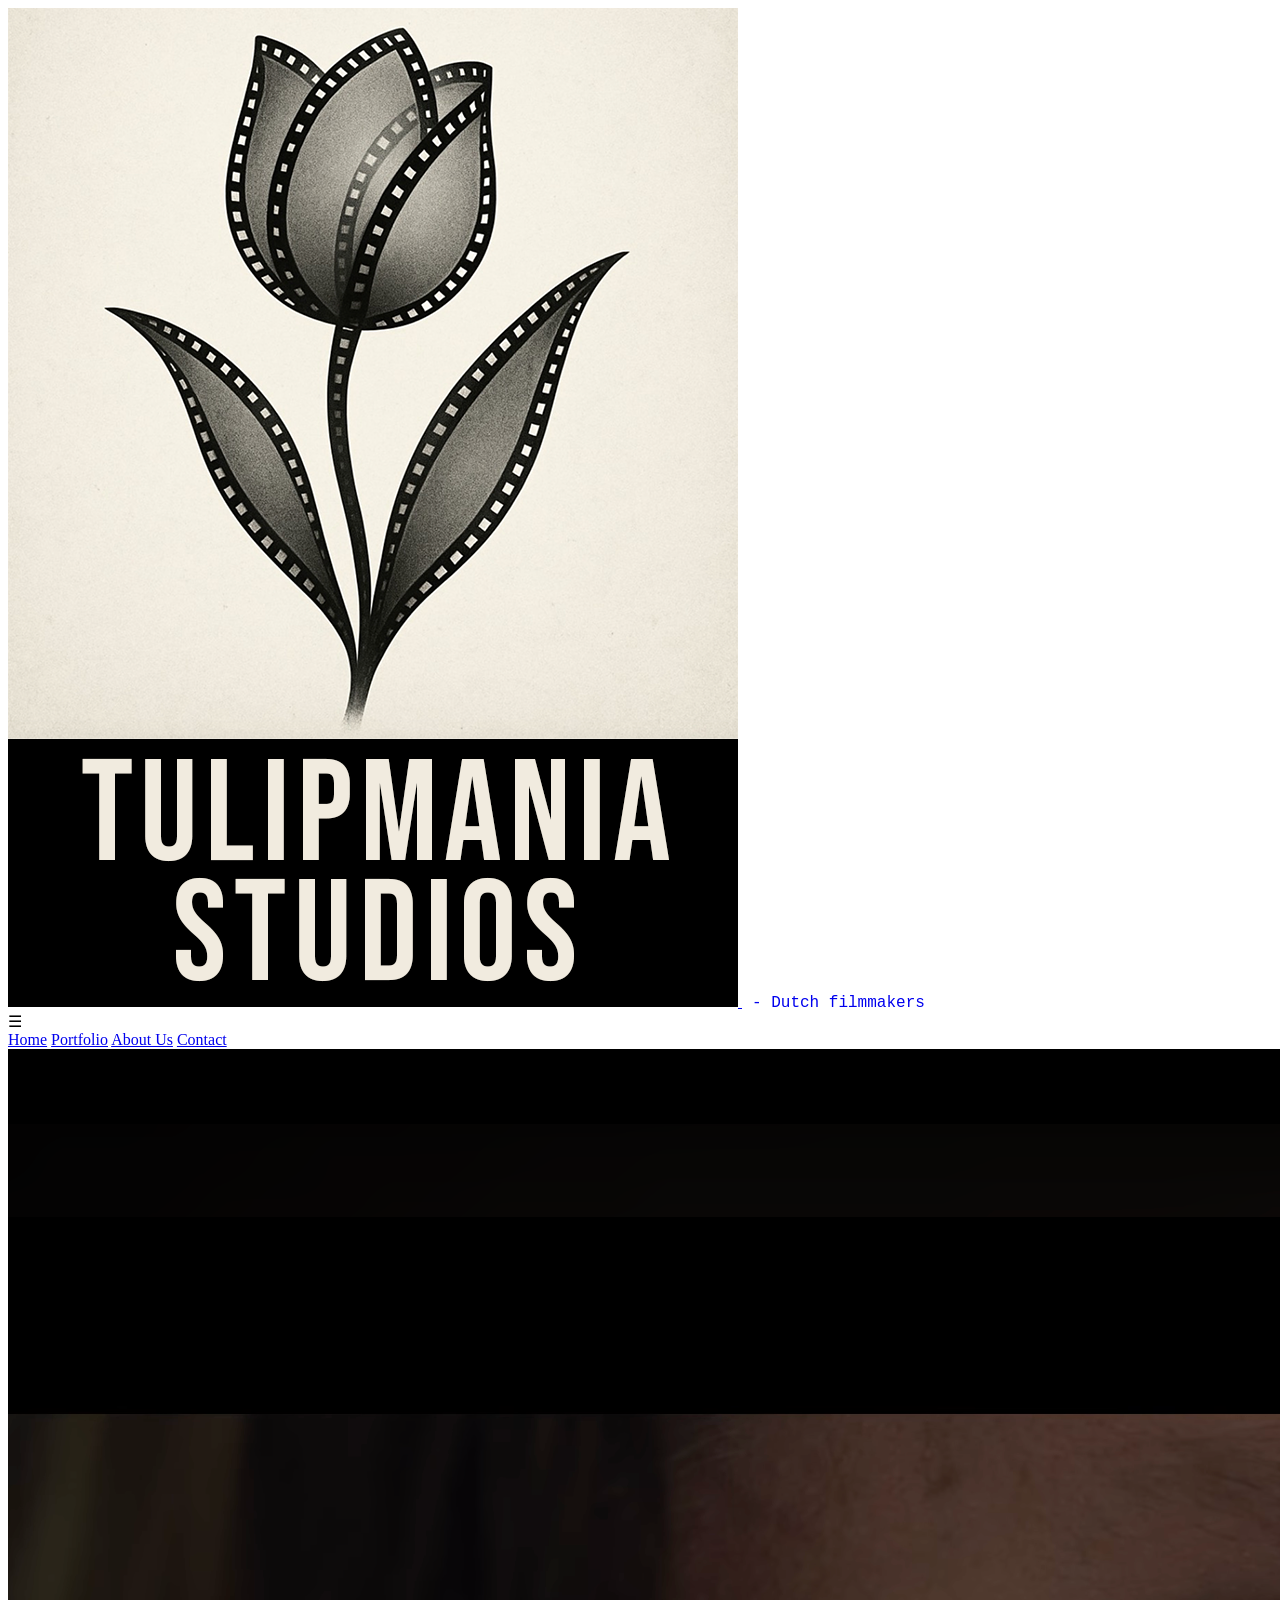
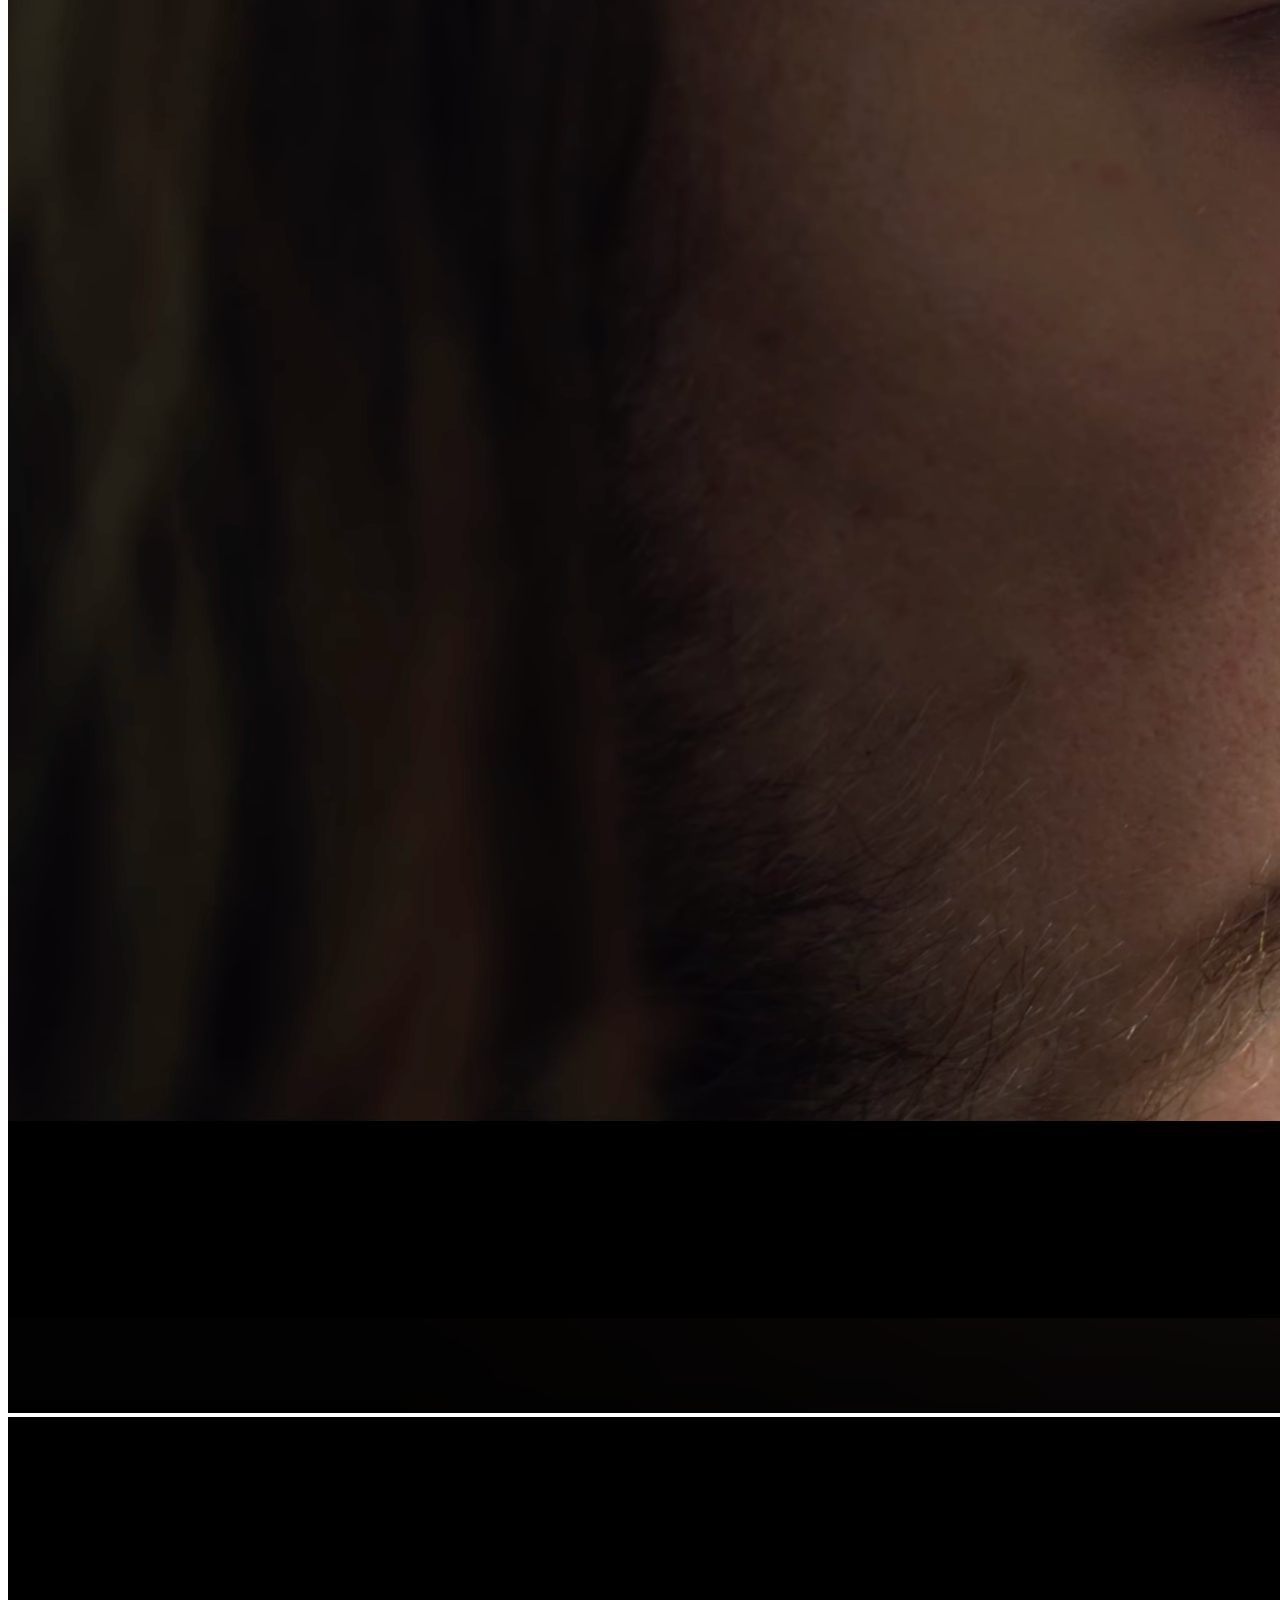
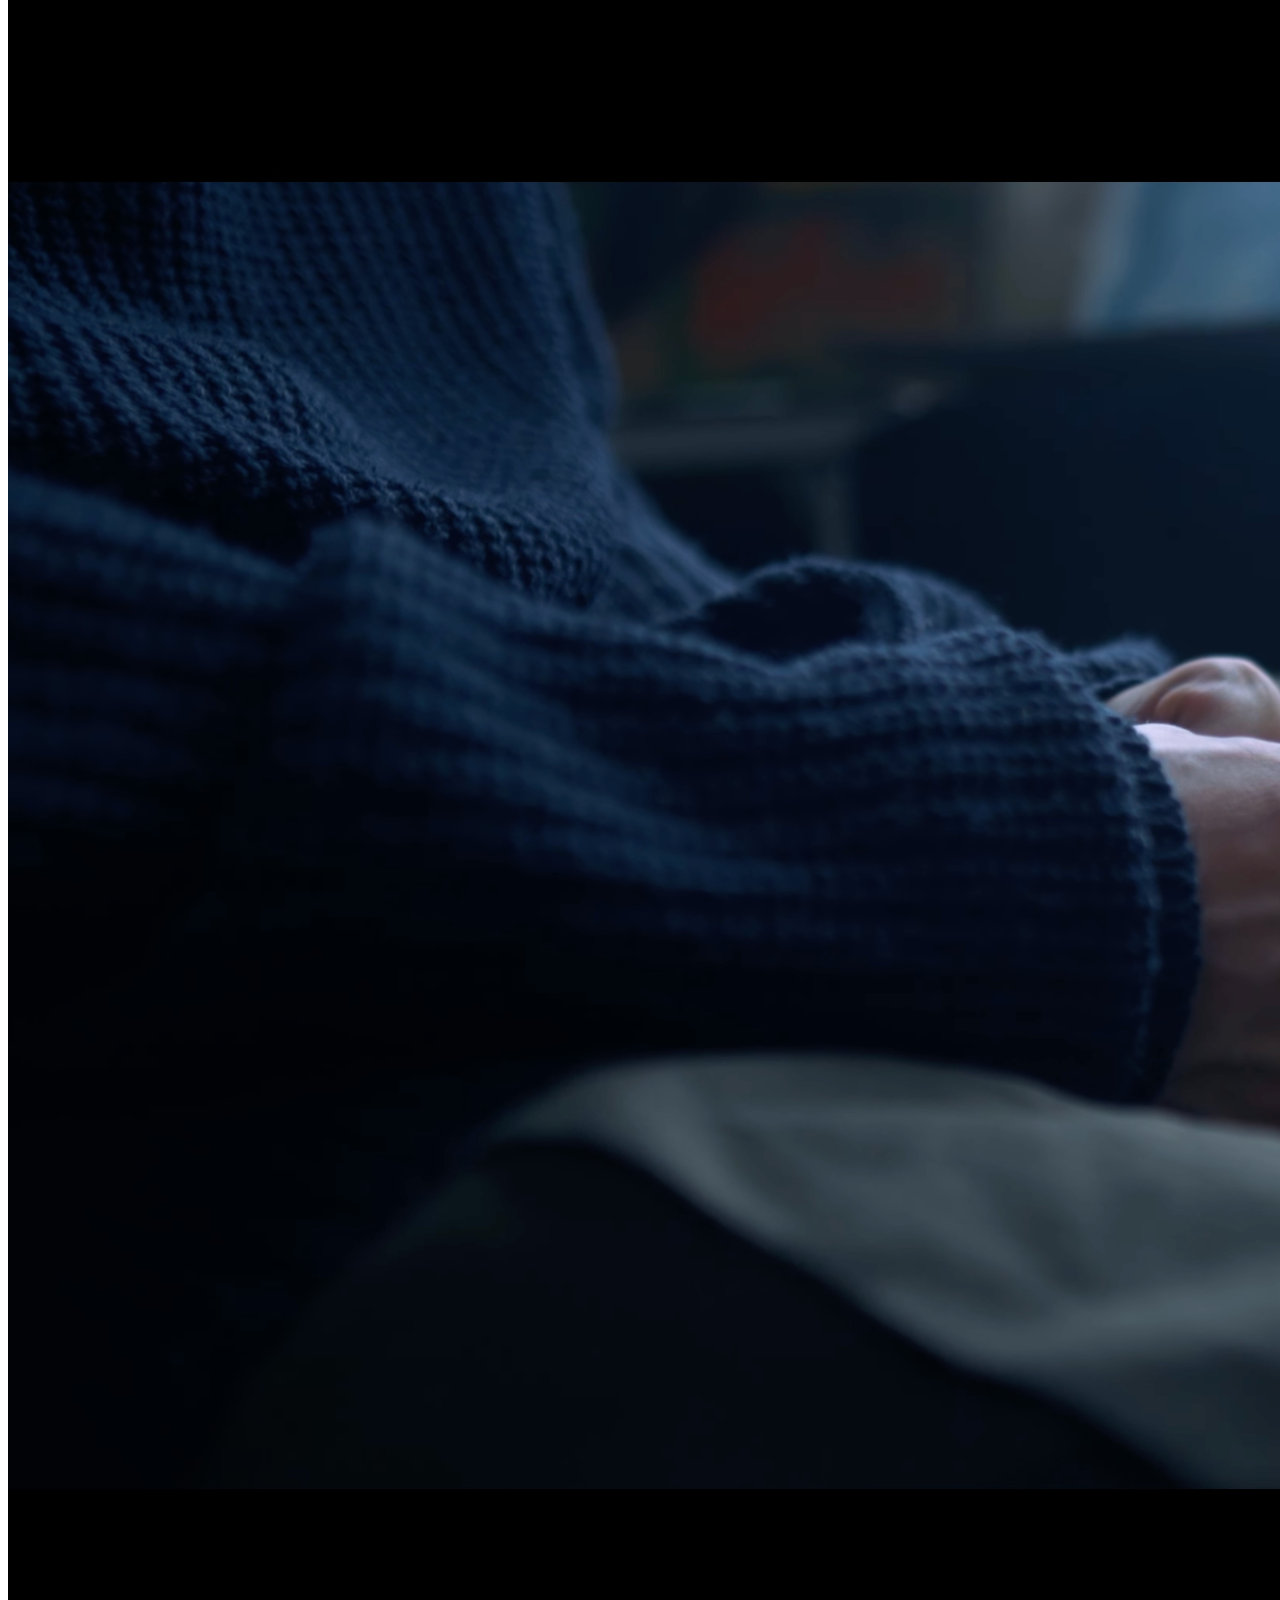
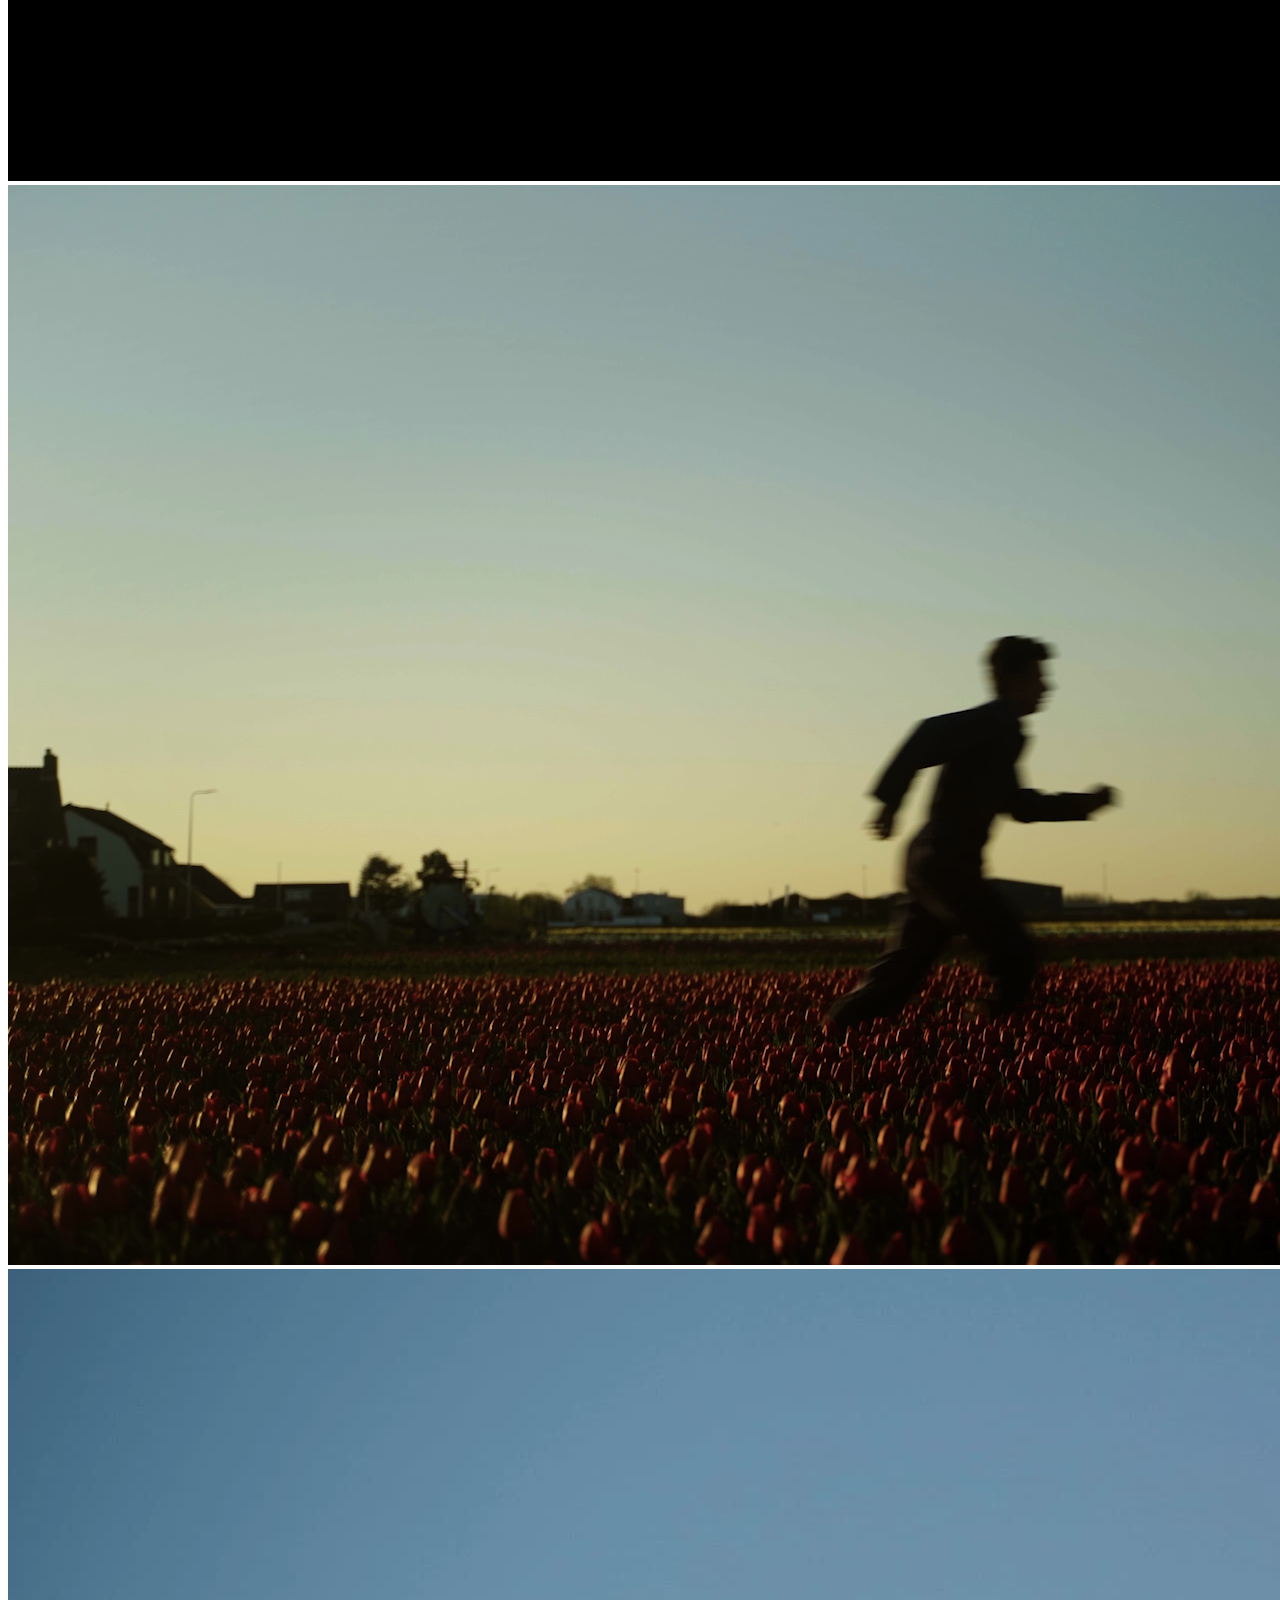
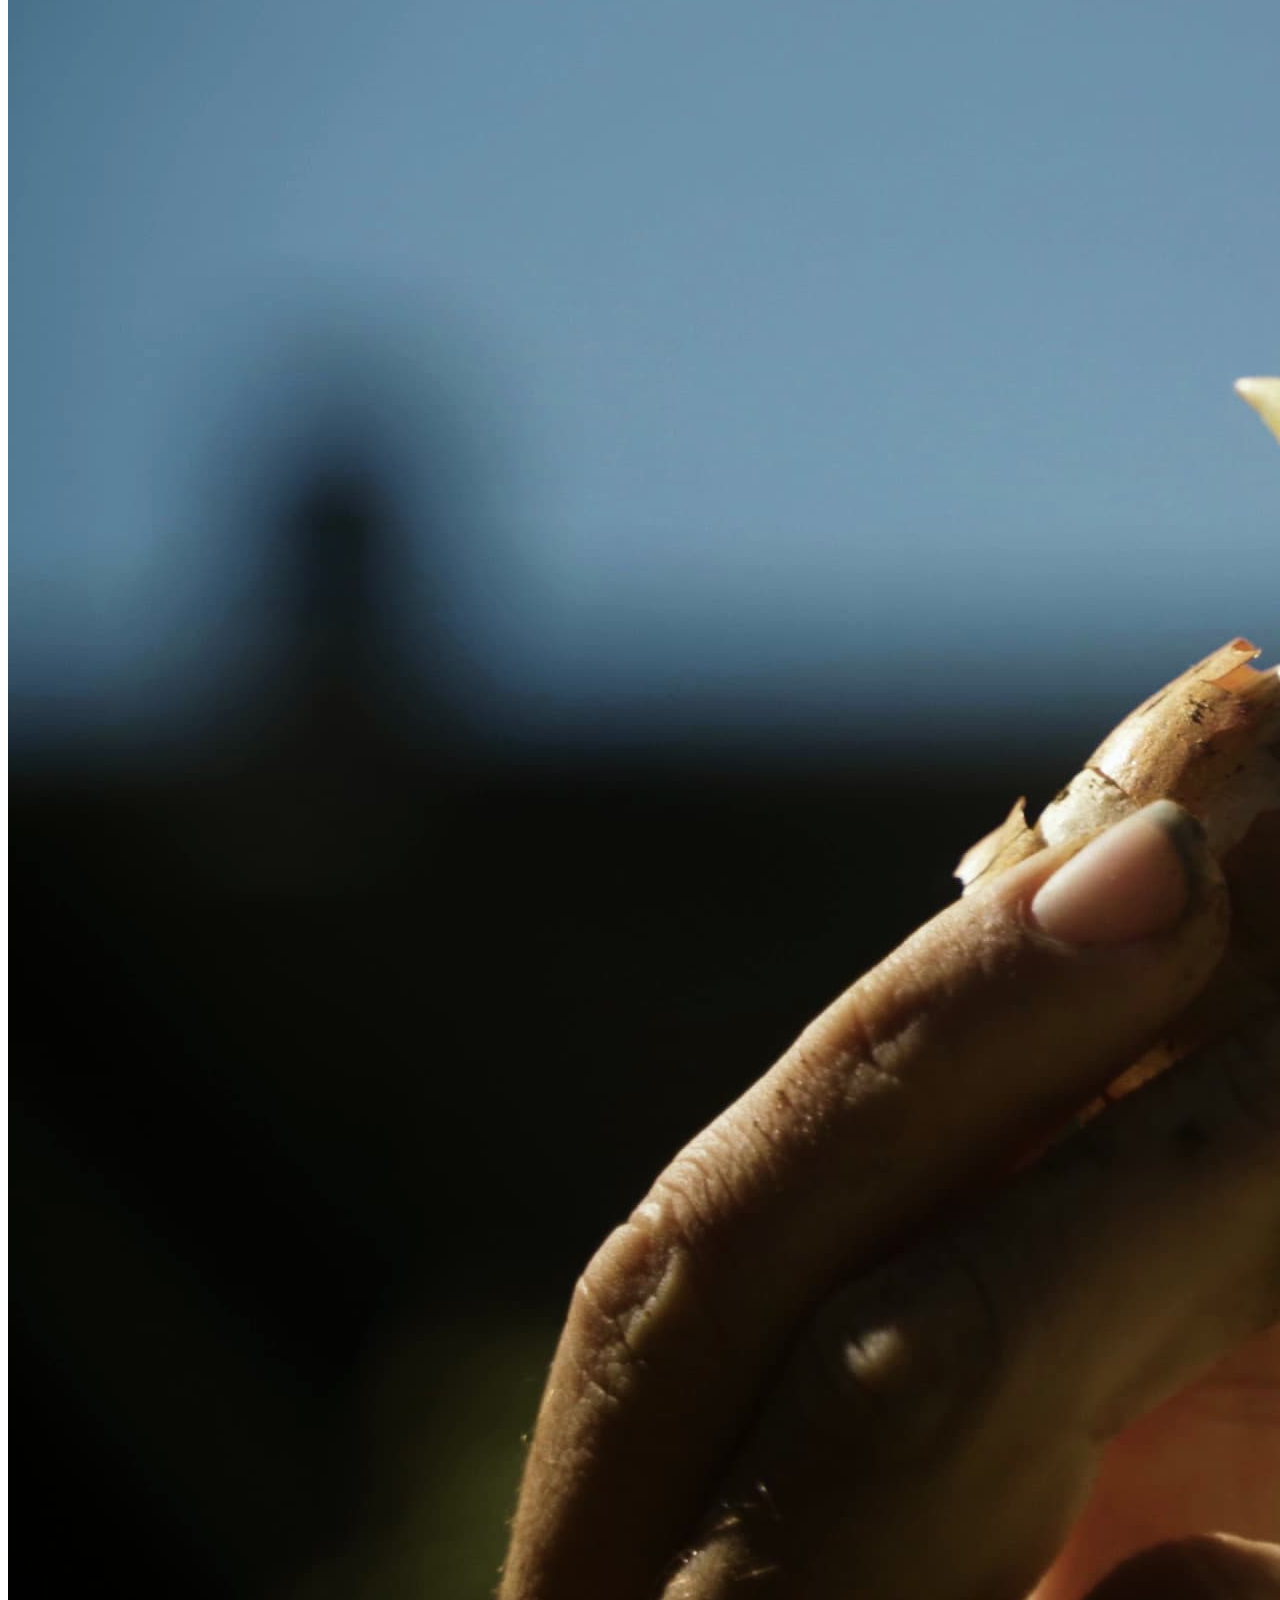
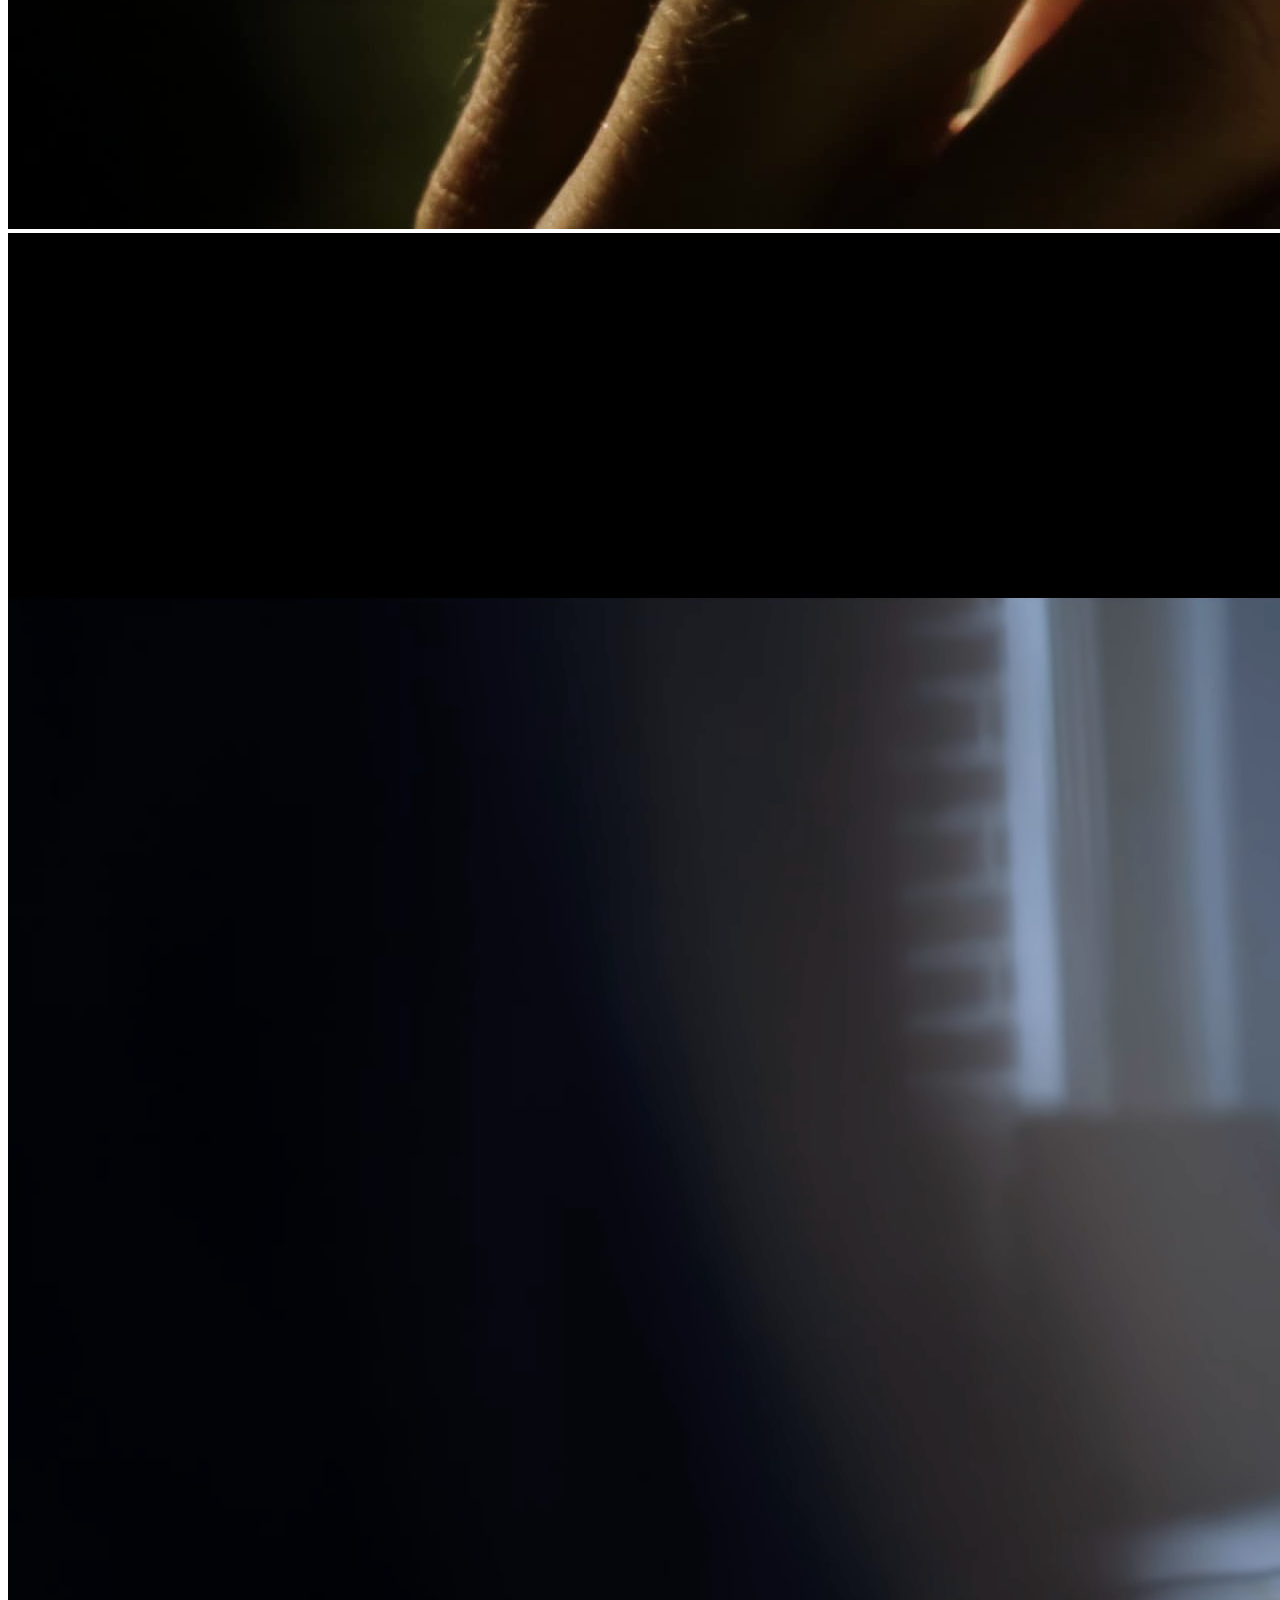
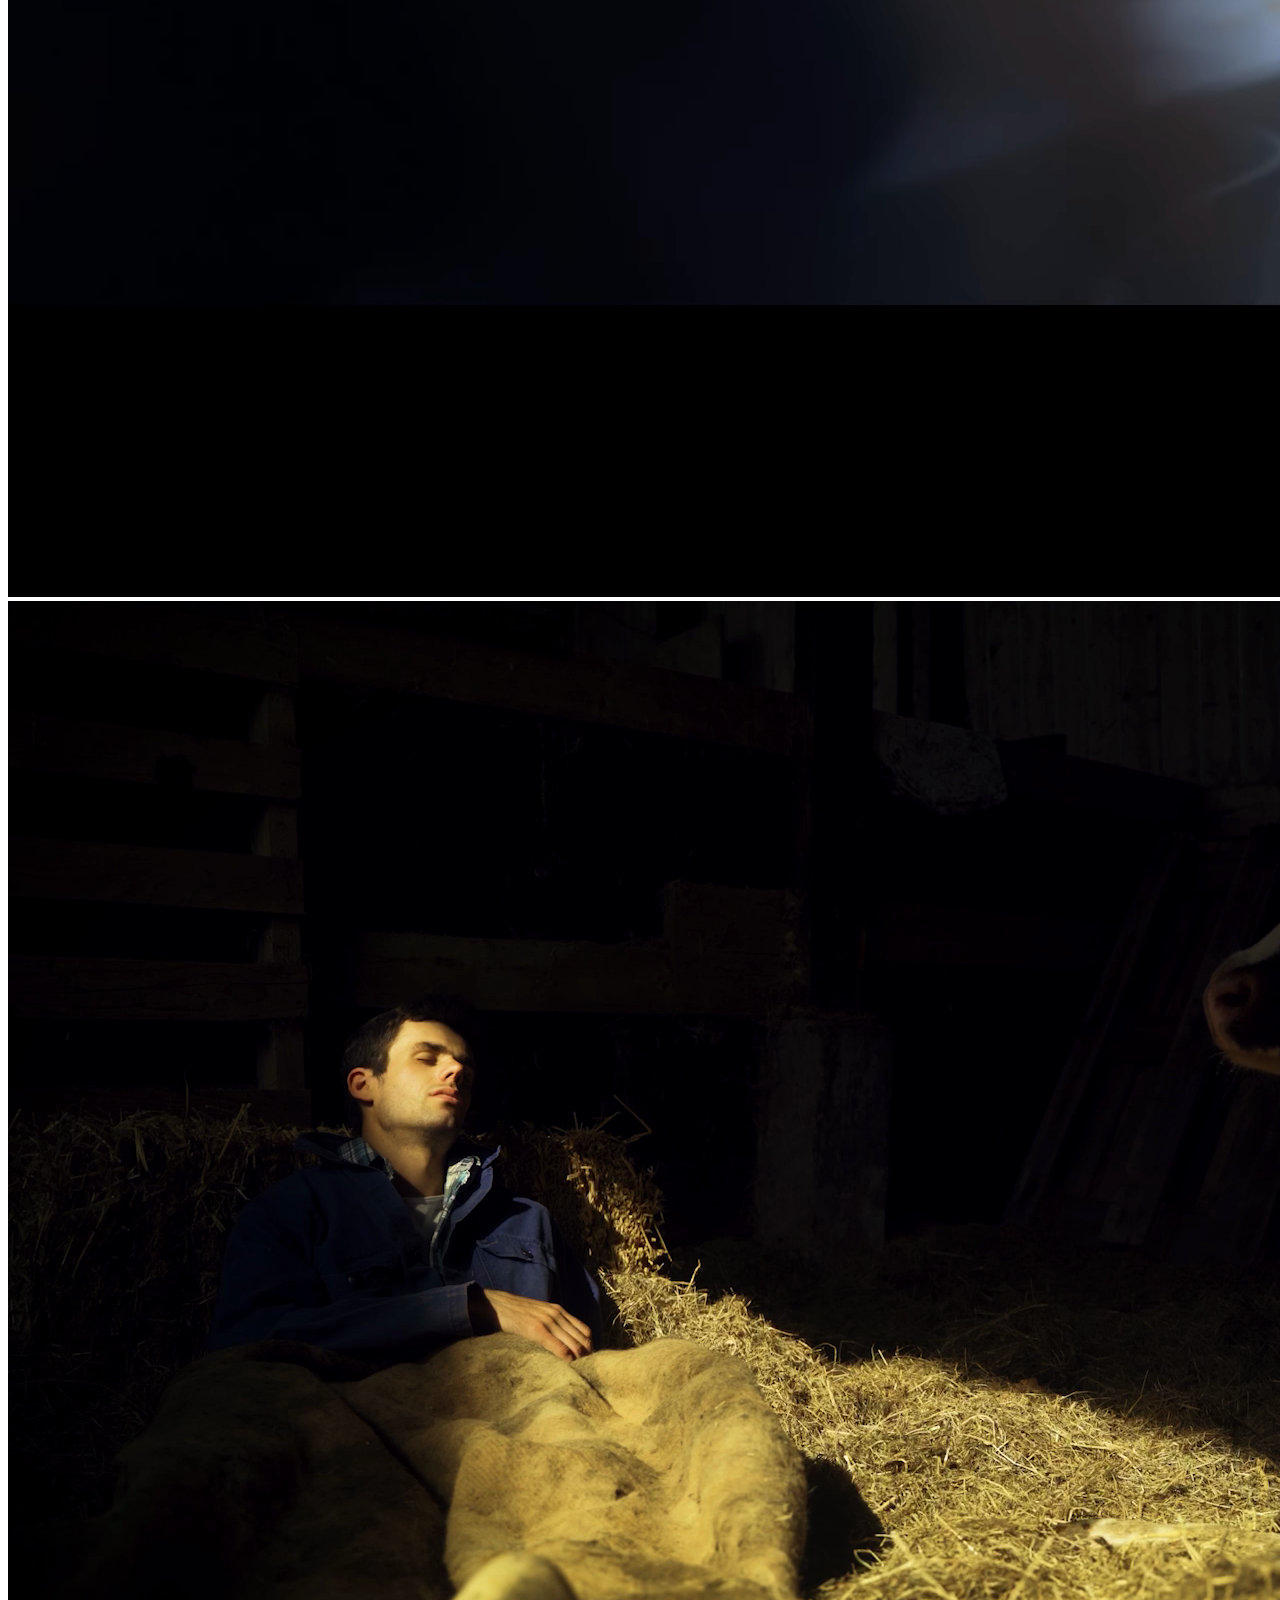
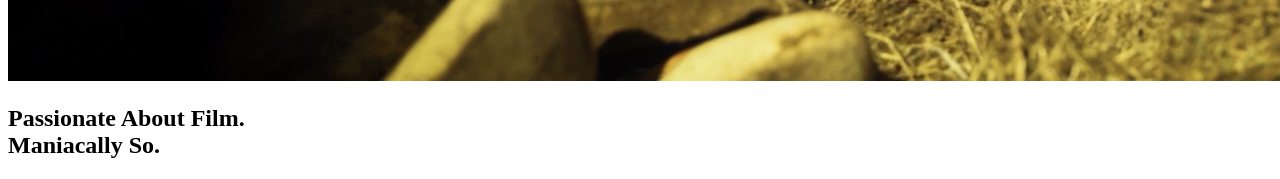
==== commit d70e8c15: "Refactor navigation text positioning for mobile and desktop" ====
--- a/index.html
+++ b/index.html
@@ -11,24 +11,29 @@
 
   <style>
     /* ========================================================
-       NAVIGATION TEXT POSITIONING (All Screens)
+       DESKTOP NAVIGATION TEXT POSITIONING
        ======================================================== */
-    .nav-logo-text {
-      /* LEFT/RIGHT POSITION: Distance from the logo icon graphic */
-      margin-left: 10px !important; 
-      
-      /* UP/DOWN POSITION: Adjust to visually align vertically with the image center */
-      /* Use a positive number (like 5px) to move it down, or negative (like -5px) to move it up */
-      margin-top: 70px !important; 
+    @media (min-width: 769px) {
+      .nav-logo-text {
+        /* LEFT/RIGHT POSITION: Distance from the logo icon graphic */
+        margin-left: 10px !important; 
+        
+        /* UP/DOWN POSITION: Centers the text nicely on desktop views */
+        margin-top: 70px !important; 
+        display: inline-block !important;
+      }
     }
 
     /* ========================================================
-       MOBILE HERO TEXT ADJUSTMENTS (Index Page Content)
+       MOBILE NAVIGATION & HERO TEXT ADJUSTMENTS
        ======================================================== */
     @media (max-width: 768px) {
-      /* NOTE: Your main CSS hides '.nav-logo-text' on mobile via 'display: none'. */
-      /* If you want it visible on mobile, uncomment the line below: */
-      /* .nav-logo-text { display: block !important; margin-left: 10px !important; } */
+      /* Prevents the desktop margin rules from ruining the mobile layout */
+      .nav-logo-text { 
+        display: none !important; 
+        margin-top: 0 !important; 
+        margin-left: 0 !important; 
+      }
 
       .hero-text {
         top: 65% !important; 
